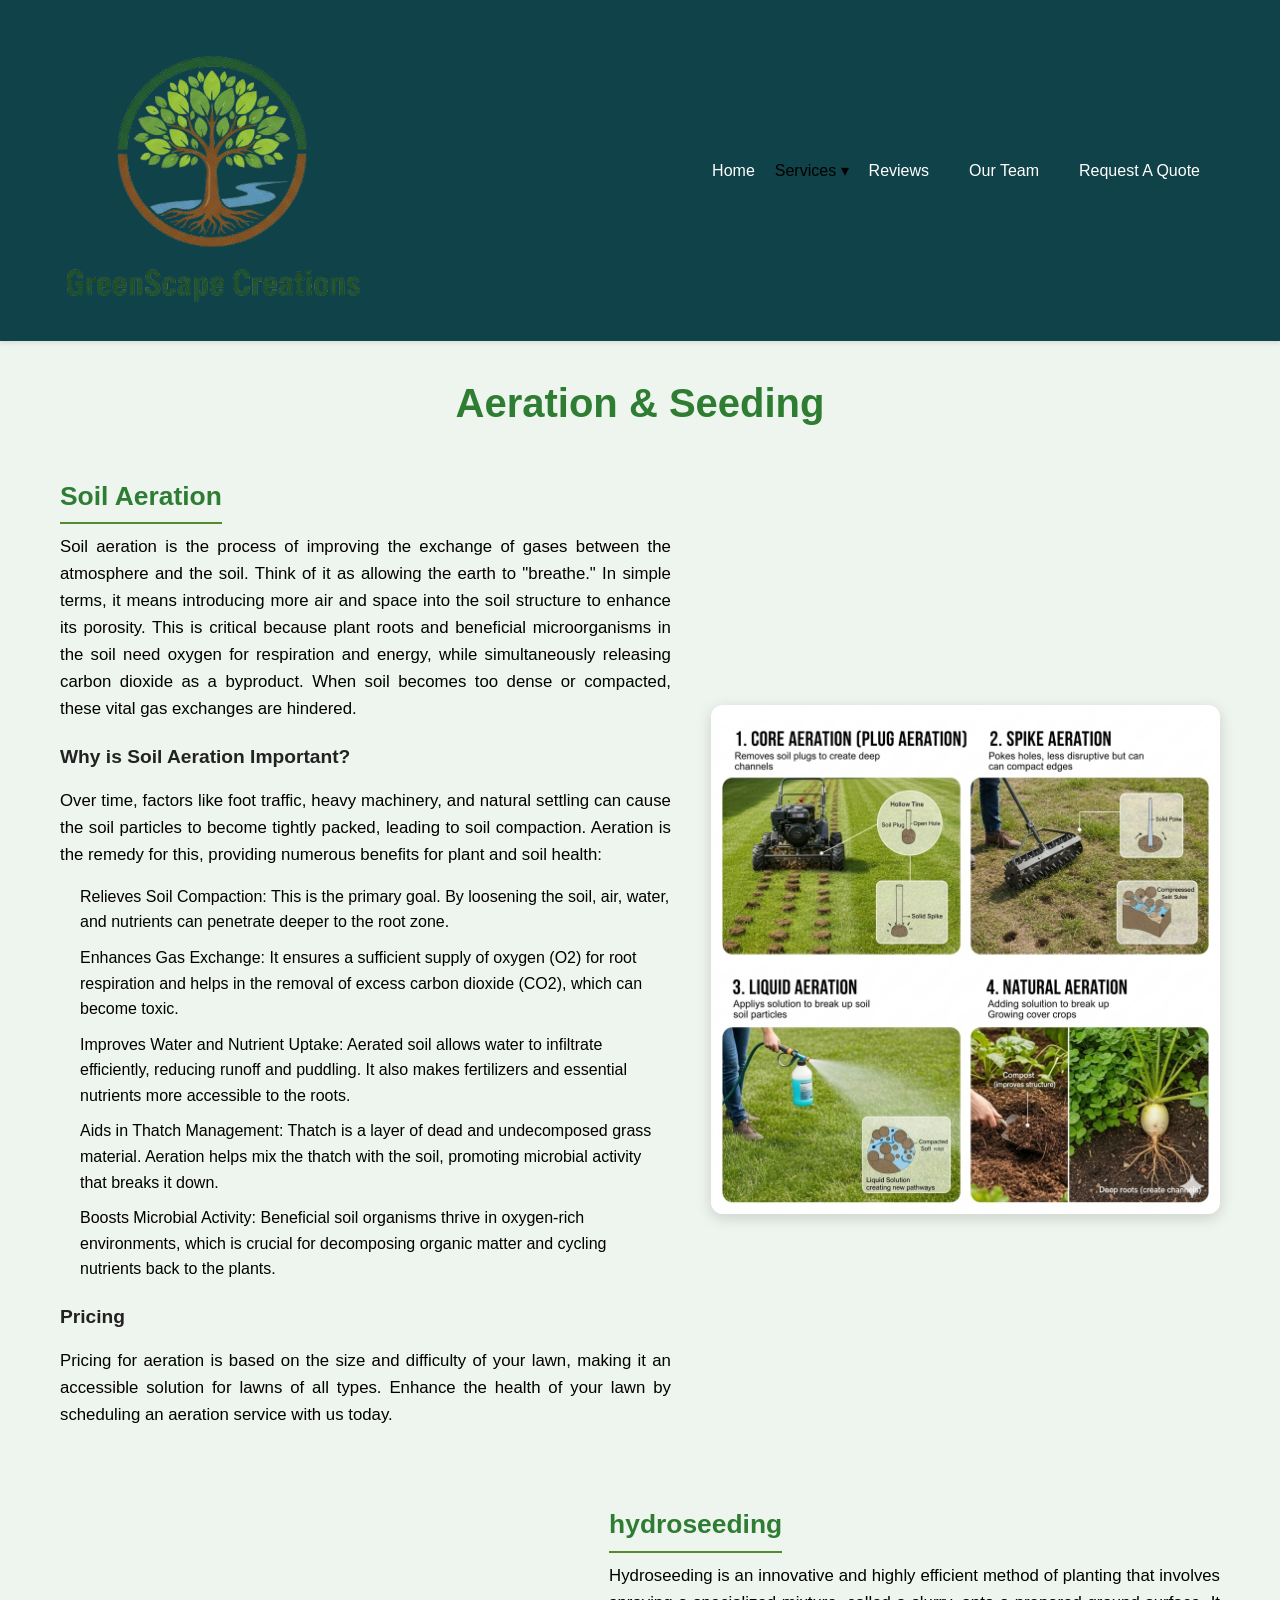
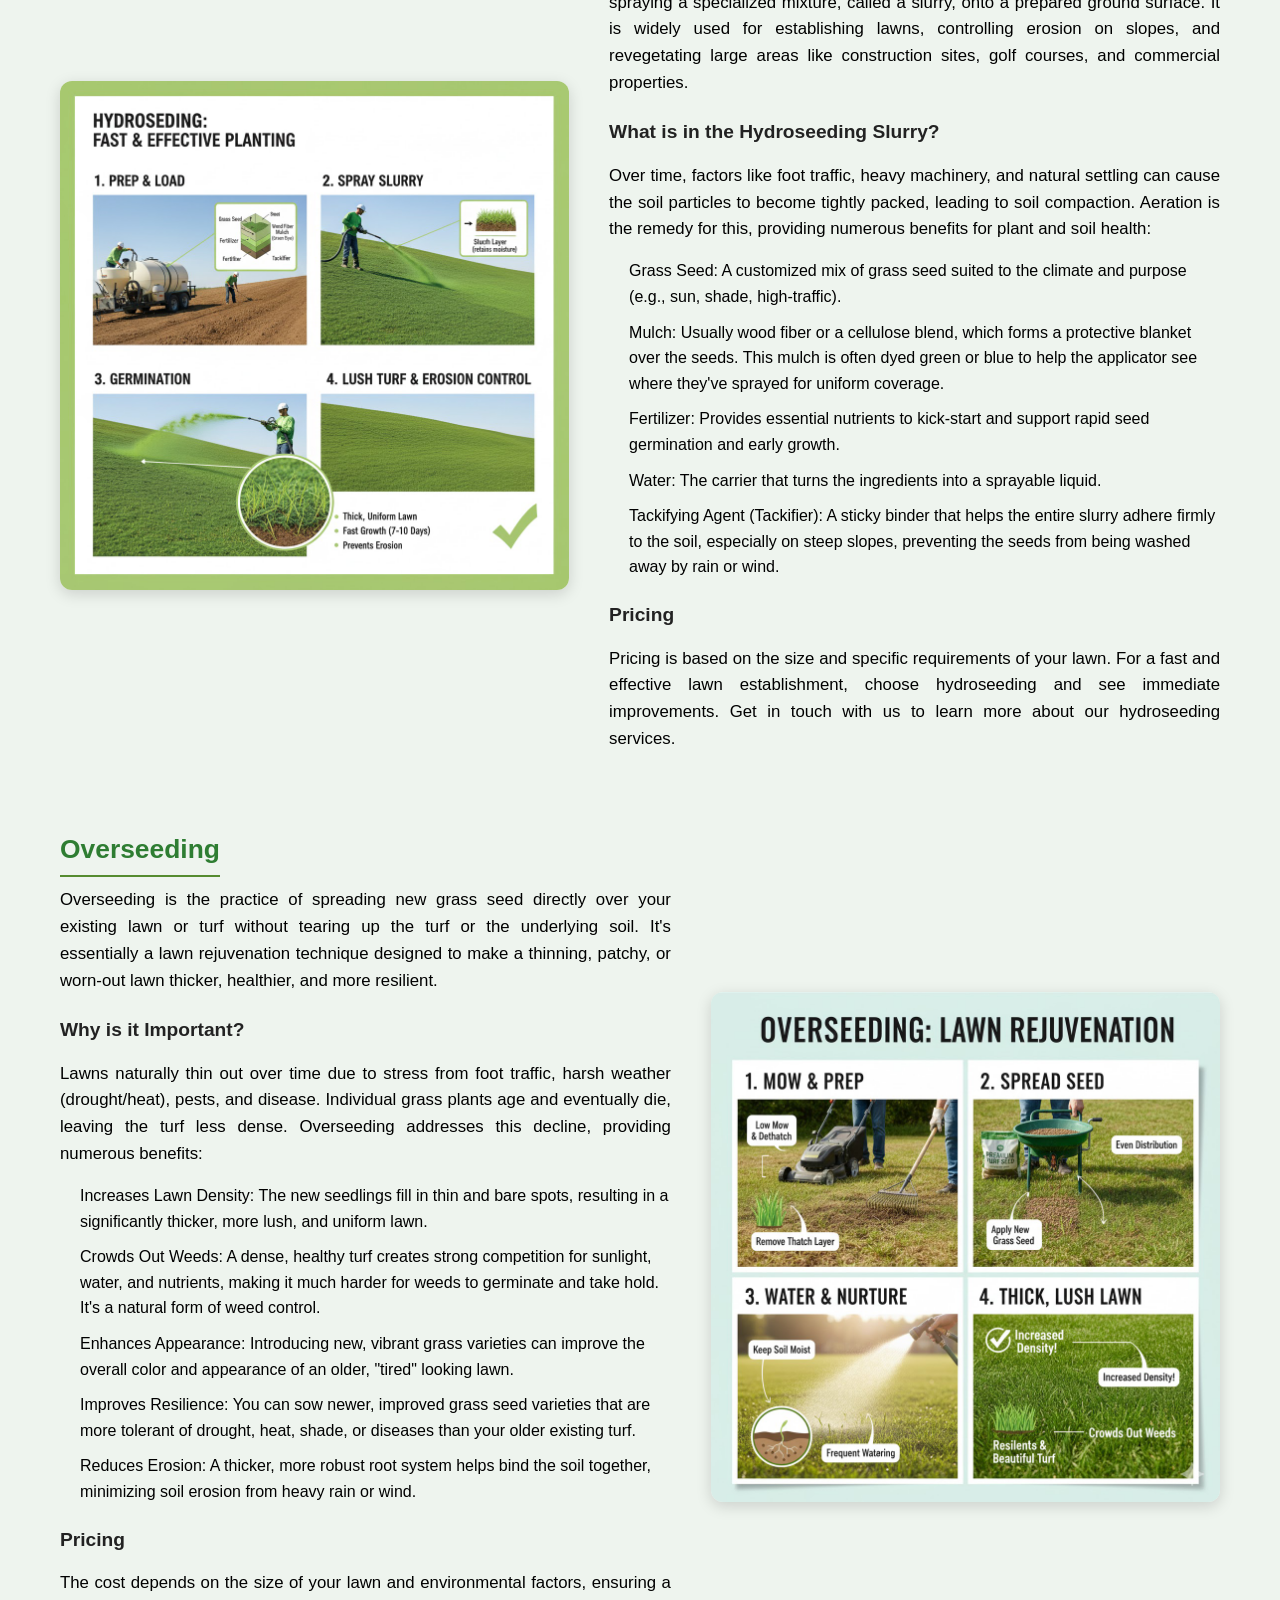
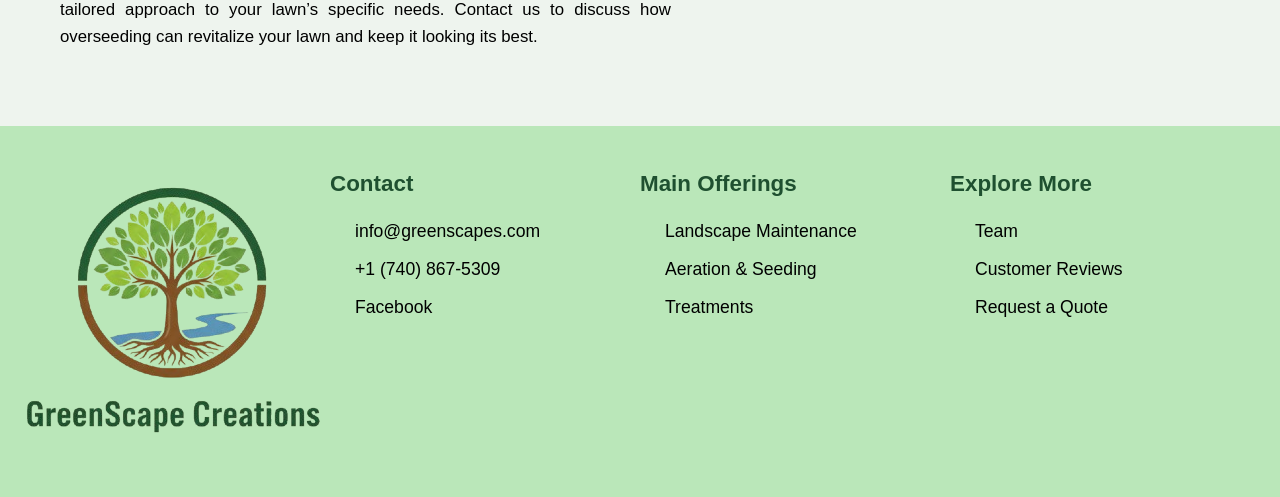
==== aeration-seeding.html @ 23f01d8f "treatments" ====
<!DOCTYPE html>
<html lang="en">
<head>
    <meta charset="UTF-8">
    <meta name="viewport" content="width=device-width, initial-scale=1.0">
    <title>Document</title>
    <link rel="stylesheet" href="css/menu.css">
    <link rel="stylesheet" href="css/style_tsn.css">
    <link rel="stylesheet" href="css/footer.css">
    <link rel="stylesheet" href="css/aeration-seeding.css">
   
    
</head>
<body>
     <header class="navbar-container">
        <nav class="navbar">
            <div class="navbar-brand">
                <a href="index4.html"><img id="logo1" src="img/team4-green2.png"></a>
                </div>
 
                <input type="checkbox" id="menu-toggle">
                <label class="hamburger" for="menu-toggle">
                    <span class="bar"></span>
                    <span class="bar"></span>
                    <span class="bar"></span>
                </label>
                <ul class="nav-links">
                <li><a href="index4.html">Home</a></li>
                <li class="dropdown" id="javascript-dropdown">
                    <label class="dropdown">Services ▾</label>
                    <ul class="submenu">
                        <li><a href="aeration-seeding.html">Aeration & Seeding</a></li>
                        <li><a href="landscape_maintenance.html">Landscape Maintenance</a></li>
                        <li><a href="treatments.html">treatments</a></li>
                    </ul>
                </li>
               
                <li><a href="review.html">Reviews</a></li>
                <li><a href="team.html">Our Team</a></li>
 
                <li class="dropdown" id="javascript-dropdown">
                    <a href="">Request A Quote </a>
                 
                </li>
            </div>
        </nav>
    </header>
     <h1 class="section-header">Aeration & Seeding</h1>
     <div class="flex-container">
       <div class="flex-item">
         <p class="area-header" id="aeration"> Soil Aeration</p>
         <p class="content-text">
            Soil aeration is the process of improving the exchange of gases between the atmosphere and the soil.
            Think of it as allowing the earth to "breathe." In simple terms, it means introducing more air and space into the soil structure to enhance
             its porosity. This is critical because plant roots and beneficial microorganisms in the soil need oxygen for respiration and energy, while simultaneously
              releasing carbon dioxide as a byproduct. When soil becomes too dense or compacted, these vital gas exchanges are hindered.
         </p>
         <p class="content-text">
            <strong>Why is Soil Aeration Important?</strong>
         </p>
         <p class="content-text">
            Over time, factors like foot traffic, heavy machinery, and natural settling can cause the soil
            particles to become tightly packed, leading to soil compaction. Aeration is the remedy for this, providing
             numerous benefits for plant and soil health:
         </p>
         <ul class="sa-list">
            <li>
                Relieves Soil Compaction: This is the primary goal. By loosening the soil, air, water,
                and nutrients can penetrate deeper to the root zone.
            </li>
            <li>
                Enhances Gas Exchange: It ensures a sufficient supply of oxygen (O2) for root respiration
                 and helps in the removal of excess carbon dioxide (CO2), which can become toxic.
            </li>
            <li>
               Improves Water and Nutrient Uptake: Aerated soil allows water to infiltrate efficiently, reducing
                runoff and puddling. It also makes fertilizers and essential nutrients more accessible to the roots.
            </li>
            <li>
               Aids in Thatch Management: Thatch is a layer of dead and undecomposed grass material. Aeration helps mix
                the thatch with the soil, promoting microbial activity that breaks it down.
            </li>
            <li>
                Boosts Microbial Activity: Beneficial soil organisms thrive in oxygen-rich environments, which is crucial
                for decomposing organic matter and cycling nutrients back to the plants.
            </li>
         </ul>
         <p class="content-text">
            <strong>Pricing</strong>
         </p>
         <p class="content-text">
            Pricing for aeration is based on the size and difficulty of your lawn, making it an accessible solution for lawns of all types.
             Enhance the health of your lawn by scheduling an aeration service with us today.
         </p>
       </div>
       <div class="flex-item">
        <img src="img/aeration-rounded-corners.png">
       </div>
    </div>
    <div class="flex-container">
        <div class="flex-item">
            <p class="area-header" id="hydroseeding"> hydroseeding</p>
          <p class="content-text">
             Hydroseeding is an innovative and highly efficient method of planting that involves spraying
             a specialized mixture, called a slurry, onto a prepared ground surface. It is widely used for establishing
             lawns, controlling erosion on slopes, and revegetating large areas like construction sites, golf courses, and commercial properties.
          </p>
          <p class="content-text">
            <strong>What is in the Hydroseeding Slurry?</strong>
          </p>
          <p class="content-text">
            Over time, factors like foot traffic, heavy machinery, and natural settling can cause the soil particles to become tightly packed, leading to soil
            compaction. Aeration is the remedy for this, providing numerous benefits for plant and soil health:
          </p>
          <ul class="sa-list">
             <li>
                Grass Seed: A customized mix of grass seed suited to the climate and purpose (e.g., sun, shade, high-traffic).
             </li>
             <li>
                Mulch: Usually wood fiber or a cellulose blend, which forms a protective blanket over the seeds. This mulch is often dyed
                 green or blue to help the applicator see where they've sprayed for uniform coverage.
             </li>
             <li>
                Fertilizer: Provides essential nutrients to kick-start and support rapid seed germination and early growth.
             </li>
             <li>
                Water: The carrier that turns the ingredients into a sprayable liquid.
             </li>
             <li>
                Tackifying Agent (Tackifier): A sticky binder that helps the entire slurry adhere firmly to the soil,
                especially on steep slopes, preventing the seeds from being washed away by rain or wind.
             </li>
          </ul>
          <p class="content-text">
            <strong>Pricing</strong>
          </p>
           <p class="content-text">
            Pricing is based on the size and specific requirements of your lawn. For a fast and effective lawn establishment,
            choose hydroseeding and see immediate improvements. Get in touch with us to learn more about our hydroseeding services.
           </p>
        </div>
        <div class="flex-item">
            <img src="img/hydroseeding.jpg">
        </div>
    </div>
    <div class="flex-container">
        <div class="flex-item">
            <p class="area-header" id="overseeding"> Overseeding</p>
            <p class="content-text">
                Overseeding is the practice of spreading new grass seed directly over your
                existing lawn or turf without tearing up the turf or the underlying soil. It's essentially
                a lawn rejuvenation technique designed to make a thinning, patchy, or worn-out lawn thicker, healthier, and more resilient.
            </p>
            <p class="content-text">
                <strong>Why is it Important?</strong>
            </p>
            <p class="content-text">
                Lawns naturally thin out over time due to stress from foot traffic, harsh weather (drought/heat), pests, and disease. Individual
                grass plants age and eventually die, leaving the turf less dense. Overseeding addresses this decline, providing numerous benefits:
            </p>
            <ul class="sa-list">
                <li>
                  Increases Lawn Density: The new seedlings fill in thin and bare spots, resulting in a significantly thicker, more lush, and uniform lawn.
                </li>
                <li>
                  Crowds Out Weeds: A dense, healthy turf creates strong competition for sunlight, water, and nutrients, making it much harder for
                  weeds to germinate and take hold. It's a natural form of weed control.
                </li>
                <li>
                  Enhances Appearance: Introducing new, vibrant grass varieties can improve the overall color and appearance of an older, "tired" looking lawn.
                </li>
                <li>
                  Improves Resilience: You can sow newer, improved grass seed varieties that are more tolerant of drought, heat, shade, or diseases than your older existing turf.
                </li>
                <li>
                  Reduces Erosion: A thicker, more robust root system helps bind the soil together, minimizing soil erosion from heavy rain or wind.
                </li>
            </ul>
            <p class="content-text">
                <strong>Pricing</strong>
            </p>
            <p class="content-text">
                The cost depends on the size of your lawn and environmental factors, ensuring a tailored approach to your lawn’s specific needs. Contact us
                to discuss how overseeding can revitalize your lawn and keep it looking its best.
            </p>
        </div>
        <div class="flex-item">
            <img src="img/overseeding.jpg">
        </div>
    </div>
   
    <footer class="site-footer">
       <div class="footer-container">
         <div class="footer-column logo-col">
           <a href="#home">
         <img id="logo2" src="img/team4-green2.png" alt="Company Logo">
        </a>
      </div>
 
    <div class="footer-column">
        <h4>Contact</h4>
        <ul class="footer-links">
           <li><i class="fa-solid fa-envelope"></i> <a href="mailto:info@greenscapes.com">info@greenscapes.com</a></li>
           <li><i class="fa-solid fa-phone"></i> <a href="tel:+17408675309">+1 (740) 867-5309</a></li>
           <li><i class="fa-brands fa-facebook"></i> <a href="https://www.facebook.com/people/Green-Star-LLC/100063695314890/">Facebook</a></li>
          </ul>
       </div>
 
       <div class="footer-column">
          <h4>Main Offerings</h4>
           <ul class="footer-links">
           <li><i class="fa-solid fa-chevron-right"></i><a href="landscape_maintenance.html">Landscape Maintenance</a></li>
           <li><i class="fa-solid fa-chevron-right"></i><a href="aeration-seeding.html">Aeration & Seeding</a></li>
           <li><i class="fa-solid fa-chevron-right"></i><a href="treatments.html">Treatments</a></li>
      </ul>
         </div>
 
        <div class="footer-column">
            <h4>Explore More</h4>
            <ul class="footer-links">
               <li><i class="fa-solid fa-circle-info"></i><a href="team.html"> Team</a></li>
               <li><i class="fa-solid fa-lightbulb"></i><a href="">Customer Reviews</a></li>
                <li><i class="fa-solid fa-comment"></i> <a href="">Request a Quote</a></li>
            </ul>
          </div>
        </div>
    </footer>
    <script src="scripts/script.js"></script>
</body>
</html>
---- css/menu.css ----
/* Base Reset and Styling */
* {
    margin: 0;
    padding: 0;
    box-sizing: border-box;
    list-style: none;
    text-decoration: none;
}


/* --- Navigation Container --- */
.navbar-container {
    background-color: #104249;
    box-shadow: 0 2px 5px rgba(0, 0, 0, 0.1);
}

.navbar {
    display: flex;
    /* Main Flexbox setting: Icon (left) and Links (right) */
    justify-content: space-between; 
    align-items: center;
    padding: 0 20px;
    max-width: 1200px;
    margin: 0 auto; /* Center the navbar content */
}

/* --- Left Side: Brand/Icon --- */
.navbar-brand a {
    color: #4aff89; /* Gold color for the brand name */
    font-size: 1.5em;
    font-weight: bold;
    padding: 15px 0;
    display: block;
}

/* --- Right Side: Navigation Links (Desktop) --- */
.nav-links {
    display: flex;
    justify-content: flex-end; /* Align links to the right */
    align-items: center;
    border-radius: 15px;
}

.nav-links > li {
    position: relative;
}

.nav-links a {
    display: block;
    padding: 15px 20px;
    color: white;
    transition: background-color 0.3s;
}

.nav-links a:hover {
    background-color: #b5d8cf;
    border-radius: 15px;
    color: #1f5030;
}

/* --- Dropdown Styling (Desktop) --- */
.submenu {
    display: none;
    position: absolute;
    top: 100%;
    left: 0;
    background-color: #b5d8cf;
    min-width: 180px;
    z-index: 10;
    box-shadow: 0 5px 10px rgba(0, 0, 0, 0.2);
}

.dropdown:hover .submenu {
    display: block; 
}

.submenu a {
    padding: 10px 20px;
}

.submenu li:hover a {
    background-color: #76c4e2;
}

/* --- Hamburger Icon (Hidden on Desktop) --- */
#menu-toggle {
    display: none;
}

.hamburger {
    display: none; 
    cursor: pointer;
}

.bar {
    display: block;
    width: 25px;
    height: 3px;
    margin: 5px 0;
    background-color: white;
    transition: all 0.3s ease-in-out;
}


/* ==================================== */
/* --- Mobile/Tablet Responsiveness --- */
/* ==================================== */
@media (max-width: 768px) {
    
    .navbar {
        flex-wrap: wrap; /* Allow the nav-links to drop below the brand/hamburger */
        padding: 0 20px;
    }

    /* Show the hamburger icon */
    .hamburger {
        display: block; 
        padding: 15px 0;
    }

    /* Navigation Links (Mobile) */
    .nav-links {
        /* On mobile, the links take full width and stack vertically */
        flex-direction: column;
        width: 100%;
        max-height: 0; /* Initially hidden */
        overflow: hidden;
        transition: max-height 0.3s ease-out;
        background-color: #333; 
        text-align: center;
        /* Position links below the brand/hamburger by setting width to 100% */
        order: 1; /* Force nav-links to the second row in the flex container */
    }

    .nav-links > li {
        width: 100%;
        border-top: 1px solid #555;
    }
    
    /* Toggle menu open: Checkbox state controls visibility */
    #menu-toggle:checked ~ .nav-links {
        max-height: 500px; /* Must be larger than total link height */
    }

    /* Mobile Dropdowns */
    .submenu {
        position: static; /* Stack naturally below parent */
        width: 100%;
        display: none; /* Hide by default, show with JS 'active' class */
        background-color: #555;
    }

    /* JavaScript 'active' class for mobile submenu toggle */
    .dropdown.active .submenu {
        display: block;
    }
}
---- css/style_tsn.css ----
:root {
    --background: #eef4ee;
    --surface: #ffffff;
    --surface-strong: #f0f7f2;
    --brand: #1a4d2e;
    --brand-soft: #74c69d;
    --text: #1f3d2d;
    --text-muted: #4f6e58;
    --border: rgba(36, 95, 64, 0.16);
}

* {
    box-sizing: border-box;
}

body {
    margin: 0;
    font-family: 'Inter', system-ui, sans-serif;
    line-height: 1.7;
    color: var(--text);
    background-color: var(--background);
}

img {
    display: block;
    max-width: 100%;
    height: auto;
}

a {
    color: inherit;
    text-decoration: none;
}

p {
    margin: 0 0 1rem;
}

.title1 {
    font-size: clamp(2.2rem, 3vw, 3rem);
    font-weight: 700;
    color: var(--brand);
    text-align: center;
    margin: 48px auto 24px;
    max-width: 1100px;
    padding: 0 20px;
}

.content-row {
    display: flex;
    align-items: center;
    justify-content: space-between;
    gap: 40px;
    max-width: 1200px;
    margin: 0 auto;
    padding: 40px 20px;
    overflow: hidden;
    z-index: 1;
}
.button{
    background-color: #47916d;
    border-radius: 15px;
}

#main-image {
    width: 100%;
    max-width: 620px;
    border-radius: 24px;
    box-shadow: 0 18px 45px rgba(18, 59, 32, 0.14);
}

.mainTextArea1 {
    flex: 1;
    background-color: var(--surface);
    padding: 30px;
    border-radius: 24px;
    border: 1px solid var(--border);
    color: var(--text-muted);
}

.mainTextArea1 p {
    margin-bottom: 1rem;
}

.Box1 {
    display: grid;
    grid-template-columns: repeat(3, minmax(240px, 1fr));
    gap: 24px;
    max-width: 1200px;
    margin: 0 auto 60px;
    padding: 0 20px 40px;
    position: relative;
    z-index: 2;
}

#service1,
#service2,
#service3 {
    background-color: var(--surface);
    border: 1px solid var(--border);
    border-radius: 24px;
    padding: 28px;
    box-shadow: 0 12px 24px rgba(18, 59, 32, 0.08);
    transition: transform 0.25s ease, box-shadow 0.25s ease;
}

#service1:hover,
#service2:hover,
#service3:hover {
    transform: translateY(-5px);
    box-shadow: 0 20px 35px rgba(18, 59, 32, 0.12);
}

.sectionTitle {
    font-size: 1.5rem;
    color: var(--brand);
    margin-bottom: 18px;
    font-weight: 700;
}

#service1 a,
#service2 a,
#service3 a {
    display: inline-block;
    margin-top: 0.75rem;
    font-weight: 700;
    color: var(--brand-soft);
}

#service1 p,
#service2 p,
#service3 p {
    color: var(--text-muted);
    font-size: 0.95rem;
    line-height: 1.75;
}

@keyframes textAppearNextToImage {
    0% {
        opacity: 0;
        transform: translateY(20px) scale(1.05);
    }
    100% {
        opacity: 1;
        transform: translateY(0) scale(1);
    }
}

@media (max-width: 900px) {
    .content-row {
        flex-direction: column;
        padding: 30px 20px;
    }

    #main-image {
        width: 100%;
    }

    .Box1 {
        grid-template-columns: 1fr;
    }

    .mainTextArea1 {
        padding: 24px;
    }

    .title1 {
        font-size: 2.6rem;
    }

    .sectionTitle {
        font-size: 1.35rem;
    }
}

@media (max-width: 480px) {
    .title1 {
        font-size: 2rem;
        margin-top: 32px;
    }

    .mainTextArea1 {
        padding: 18px;
        font-size: 0.98rem;
    }

    .sectionTitle {
        font-size: 1.25rem;
    }

    #service1 p,
    #service2 p,
    #service3 p {
        font-size: 0.92rem;
    }
}
---- css/footer.css ----
.site-footer {
    flex-shrink: 0;
    background-color: #bae7b9;
    padding: 40px 20px;
    font-family: sans-serif;
    margin-top: auto;
    /* margin-top: auto; is a great backup, but flex:1 on main does the heavy lifting */
}
 
.footer-container {
    max-width: 2200px;
    margin: 0 auto;
    display: flex;
    justify-content: space-between;
    align-items: flex-start;
    flex-wrap: wrap;
}
 
.footer-column {
    flex: 1;
    min-width: 200px;
    margin-bottom: 20px;
}
 
.footer-links {
    list-style: none;
    padding: 0;
    margin: 0;
}
 
.footer-links li {
    margin-bottom: 10px;
    font-size: 0.9rem;
    display: flex;
    align-items: center;
    color: #000;
}
 
.footer-links i {
    margin-right: 10px;
    width: 15px;
    text-align: center;
}
 
.footer-links a {
    text-decoration: none;
    color: inherit;
}
 
.footer-links a:hover {
    text-decoration: underline;
}
 
.footer-column h4 {
    margin-bottom: 15px;
    font-size: 1.4rem;
    color: #1f5030;
}
 
.footer-column li{
    font-size :1.1rem;
}
---- css/aeration-seeding.css ----
:root {
    --primary-green: #558b2f;
    --bg-olive: #b8af32;
    --text-dark: #333;
}

body {
    font-family: Arial, sans-serif;
    margin: 0;
    color: var(--text-dark);
    line-height: 1.6;
}

.container {
    max-width: 1000px;
    margin: 0 auto;
    padding: 20px;
}

/* Navbar */
.navbar {
    text-align: center;
    padding: 20px;
}
.navbar nav a {
    margin: 0 15px;
    text-decoration: none;
    color: #000;
    font-weight: bold;
}

/* Hero Section (Side-by-side) */
.hero-section {
    display: flex;
    gap: 40px;
    align-items: flex-start;
    margin-bottom: 60px;
}

.hero-content { flex: 1; }
.hero-image { flex: 1; }
.hero-image img { width: 100%; border-radius: 4px; }

.book-box {
    border: 1px solid #ccc;
    padding: 15px;
    margin: 20px 0;
}

.btn-primary {
    background: var(--primary-green);
    color: white;
    border: none;
    padding: 8px 25px;
    cursor: pointer;
    border-radius: 3px;
}

/* Related Services Cards */
.related-services { text-align: center; }
.card-grid {
    display: flex;
    gap: 20px;
    justify-content: center;
    margin-top: 30px;
}

.card {
    width: 300px;
    height: 400px;
    background-size: cover;
    background-position: center;
    position: relative;
    border-radius: 5px;
    overflow: hidden;
}

.card-overlay {
    position: absolute;
    bottom: 0; width: 100%;
    padding: 20px;
    background: linear-gradient(transparent, rgba(0,0,0,0.7));
    color: white;
    text-align: left;
}

/* Contact Form Section */
.contact-footer {
    background-color: var(--bg-olive);
    padding: 60px 20px;
    display: flex;
    justify-content: center;
}

.contact-card {
    background: white;
    padding: 40px;
    width: 100%;
    max-width: 800px;
    box-shadow: 0 4px 15px rgba(0,0,0,0.1);
}

.form-main {
    display: flex;
    gap: 20px;
    margin-top: 20px;
}

.form-group, .form-inputs { flex: 1; display: flex; flex-direction: column; gap: 10px; }
textarea { height: 150px; background: #eee; border: none; }
input { padding: 12px; background: #eee; border: none; }

.btn-submit {
    background: var(--primary-green);
    color: white;
    padding: 10px 30px;
    border: none;
    display: block;
    margin: 20px auto 0;
    cursor: pointer;
}



/* General Layout */
body {
    font-family: 'Segoe UI', Tahoma, Geneva, Verdana, sans-serif;
    line-height: 1.6;
    color: #000;
    margin: 0;
    padding: 0;
}

/* Header Styling */
.section-header {
    text-align: center;
    color: #2e7d32; /* Forest Green */
    font-size: 2.5rem;
    margin-top: 30px;
    margin-bottom: 40px;
}

/* Flex Container Setup */
.flex-container {
    display: flex;
    max-width: 1200px;
    margin: 0 auto 60px auto;
    padding: 0 20px;
    gap: 40px;
    align-items: flex-start;
}

/* Left Column (Text) */
.flex-item:first-child {
    flex: 1.2; /* Gives slightly more room to text */
}

/* Right Column (Images) */
.flex-item:last-child {
    flex: 1;
}

.flex-item img {
    width: 100%;
    height: auto;
    border-radius: 12px;
    display: block;
}

/* Typography Styling */
.area-header {
    font-size: 1.65rem;
    font-weight: bold;
    color: #333;
    margin-bottom: 15px;
    border-bottom: 2px;
    padding-bottom: 5px;
}

.content-text {
    margin-bottom: 15px;
    font-size: 1.05rem;
    text-align: justify;
}

.content-text strong {
    display: block;
    font-size: 1.2rem;
    margin-top: 20px;
    color: #222;
}

/* List Styling */
.sa-list {
    list-style-type: disc;
    padding-left: 20px;
    margin-bottom: 20px;
}

.sa-list li {
    margin-bottom: 10px;
}

/* Alternate Rows (Optional) 
   If you want the image on the left for the second section like a professional brochure: */
.flex-container:nth-of-type(even) {
    flex-direction: row-reverse;
}

/* Responsive Design */
@media (max-width: 900px) {
    .flex-container {
        flex-direction: column;
    }
    
    .flex-item {
        width: 100%;
    }

    .flex-container:nth-of-type(even) {
        flex-direction: column;
    }
}


/* Animation Keyframes */
@keyframes fadeInUp {
    from {
        opacity: 0;
        transform: translateY(20px);
    }
    to {
        opacity: 1;
        transform: translateY(0);
    }
}

/* Apply the animation to the main content containers */
.flex-container, .section-header {
    opacity: 0; /* Starts invisible */
    animation: fadeInUp 0.8s ease-out forwards;
}

/* Stagger the timing so the header appears first, then the rows */
.section-header {
    animation-delay: 0.1s;
}

.flex-container:nth-of-type(1) {
    animation-delay: 0.3s;
}

.flex-container:nth-of-type(2) {
    animation-delay: 0.5s;
}

.flex-container:nth-of-type(3) {
    animation-delay: 0.7s;
}



.flex-container {
    align-items: center; /* Centers text vertically against the profile images */
}

.area-header {
    color: #2e7d32;
    border-bottom: 2px solid #558b2f;
    display: inline-block;
    margin-bottom: 10px;
}

/* Ensure the images have a consistent look */
.flex-item img {
    box-shadow: 0 4px 15px rgba(0,0,0,0.15);
    transition: transform 0.3s ease;
}

.flex-item img:hover {
    transform: scale(1.02);
}

/* Specific delay for the 4th team member if you keep the animation */
.flex-container:nth-of-type(4) {
    animation-delay: 0.9s;
}

/* Mobile adjustments */
@media (max-width: 900px) {
    .flex-item:first-child {
        order: 2; /* Puts text below image on mobile */
    }
    .flex-item:last-child {
        order: 1; /* Puts image on top on mobile */
        margin-bottom: 20px;
    }
}
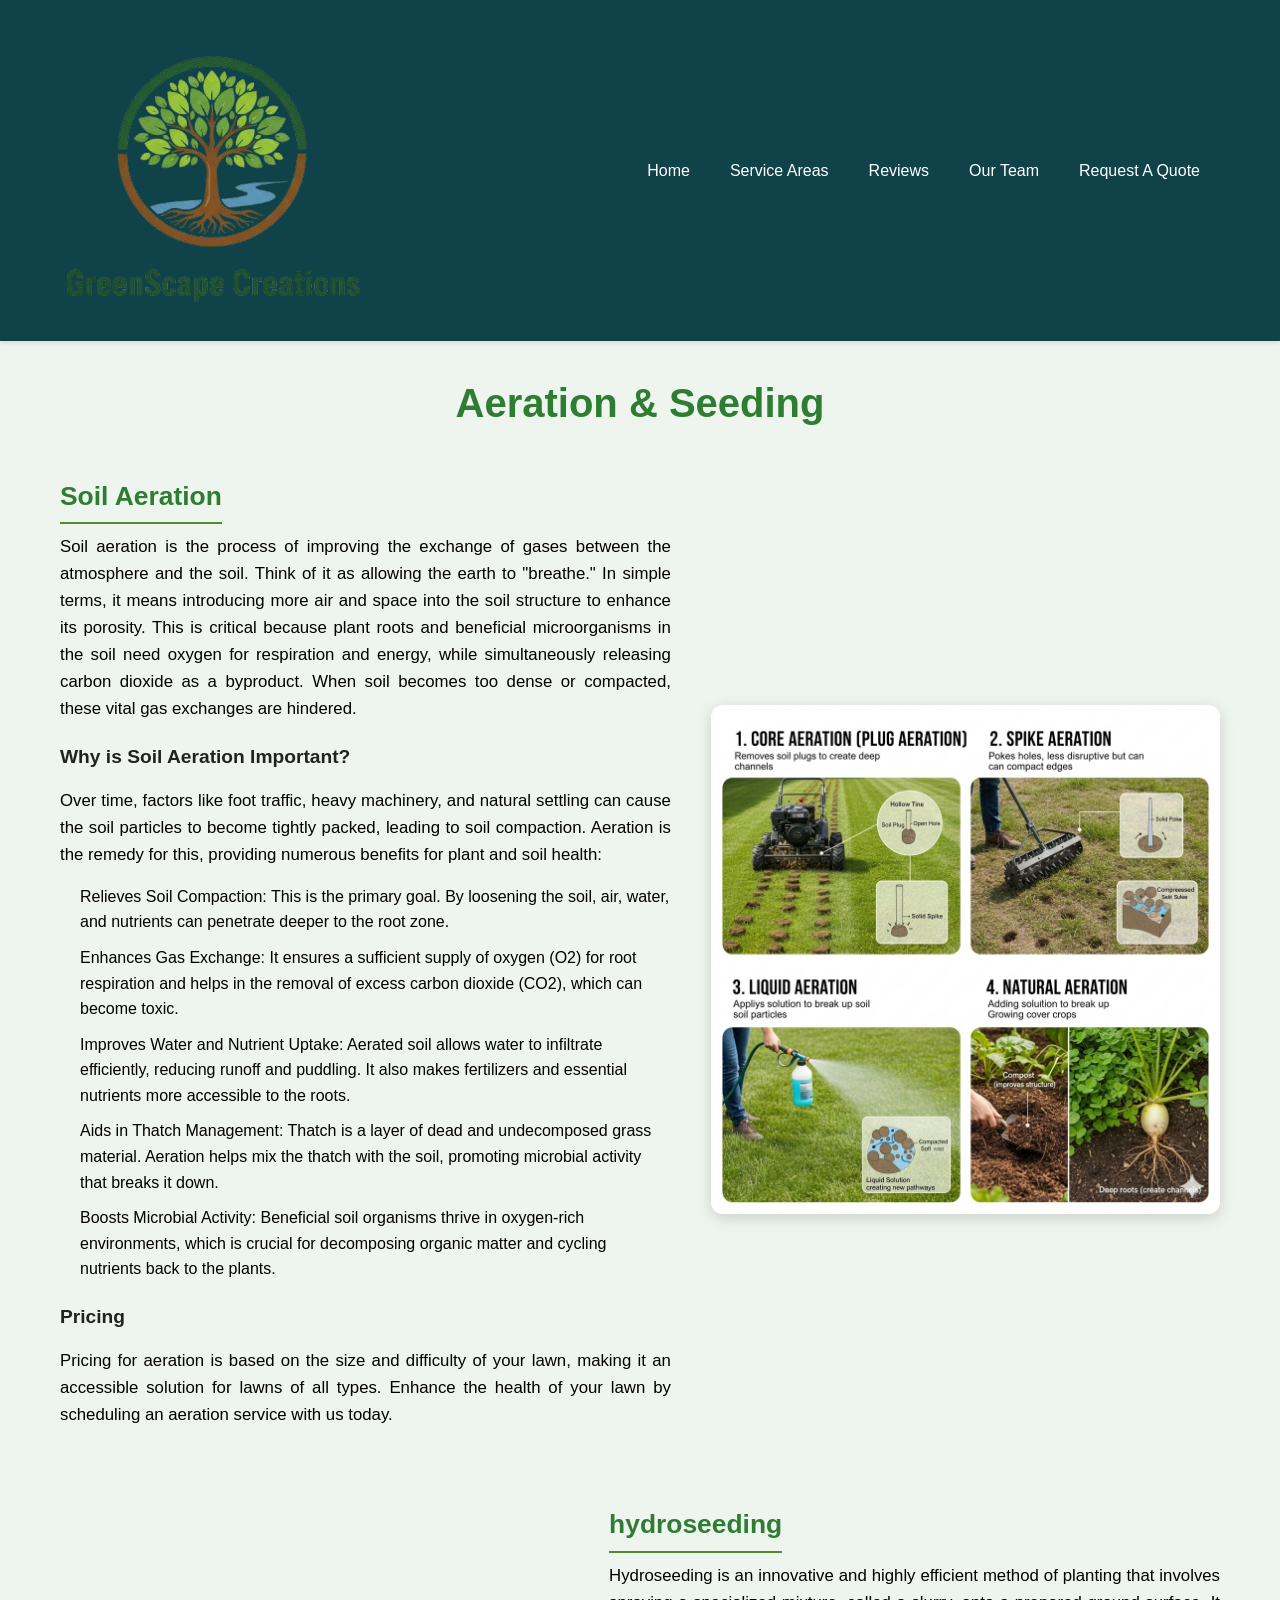
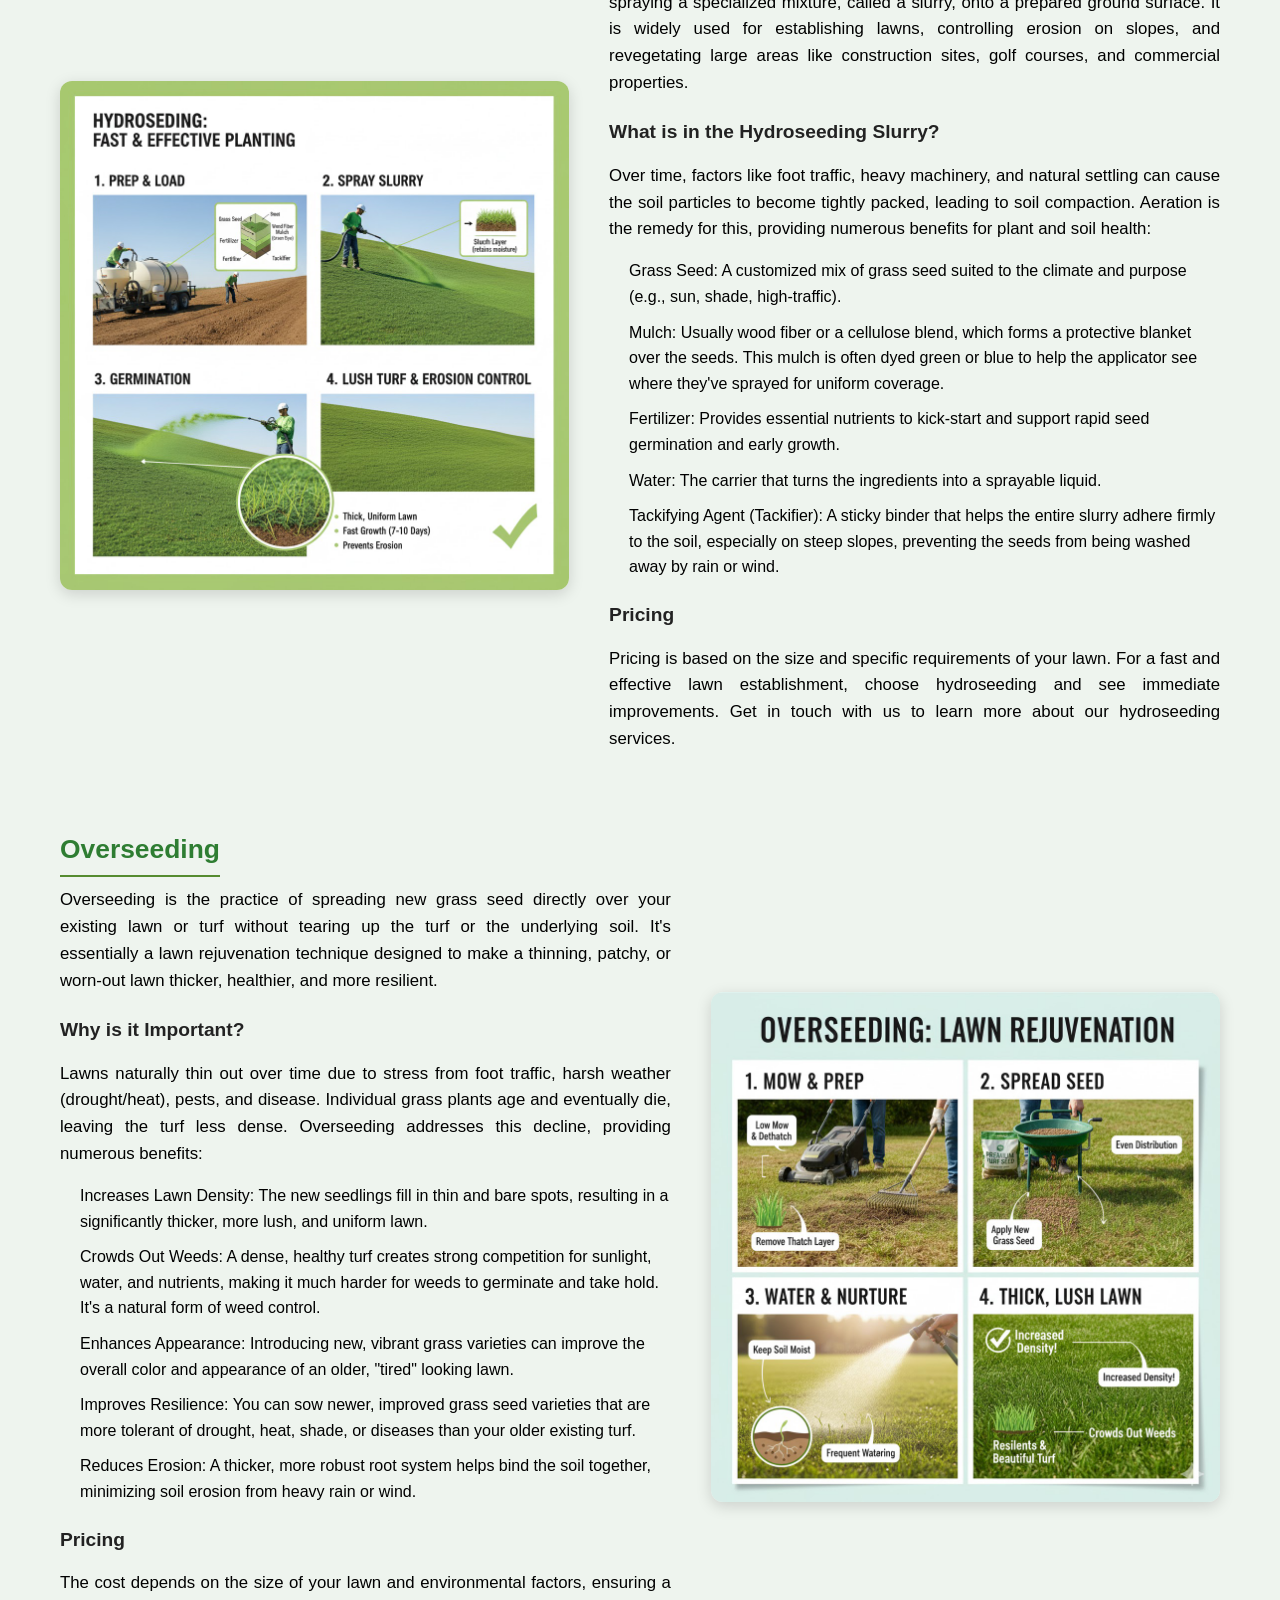
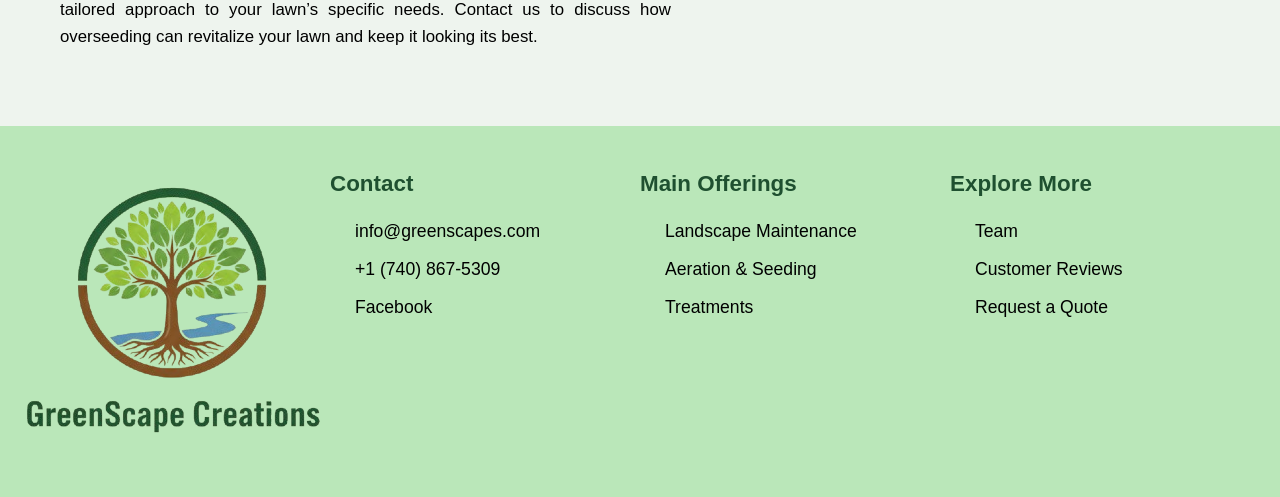
==== commit 660c1c95: "treatments" ====
--- a/aeration-seeding.html
+++ b/aeration-seeding.html
@@ -27,7 +27,8 @@
                 <ul class="nav-links">
                 <li><a href="index4.html">Home</a></li>
                 <li class="dropdown" id="javascript-dropdown">
-                    <label class="dropdown">Services ▾</label>
+                     <li class="dropdown" id="csharp-dropdown">
+                    <a href="#csharp">Service Areas</a>
                     <ul class="submenu">
                         <li><a href="aeration-seeding.html">Aeration & Seeding</a></li>
                         <li><a href="landscape_maintenance.html">Landscape Maintenance</a></li>
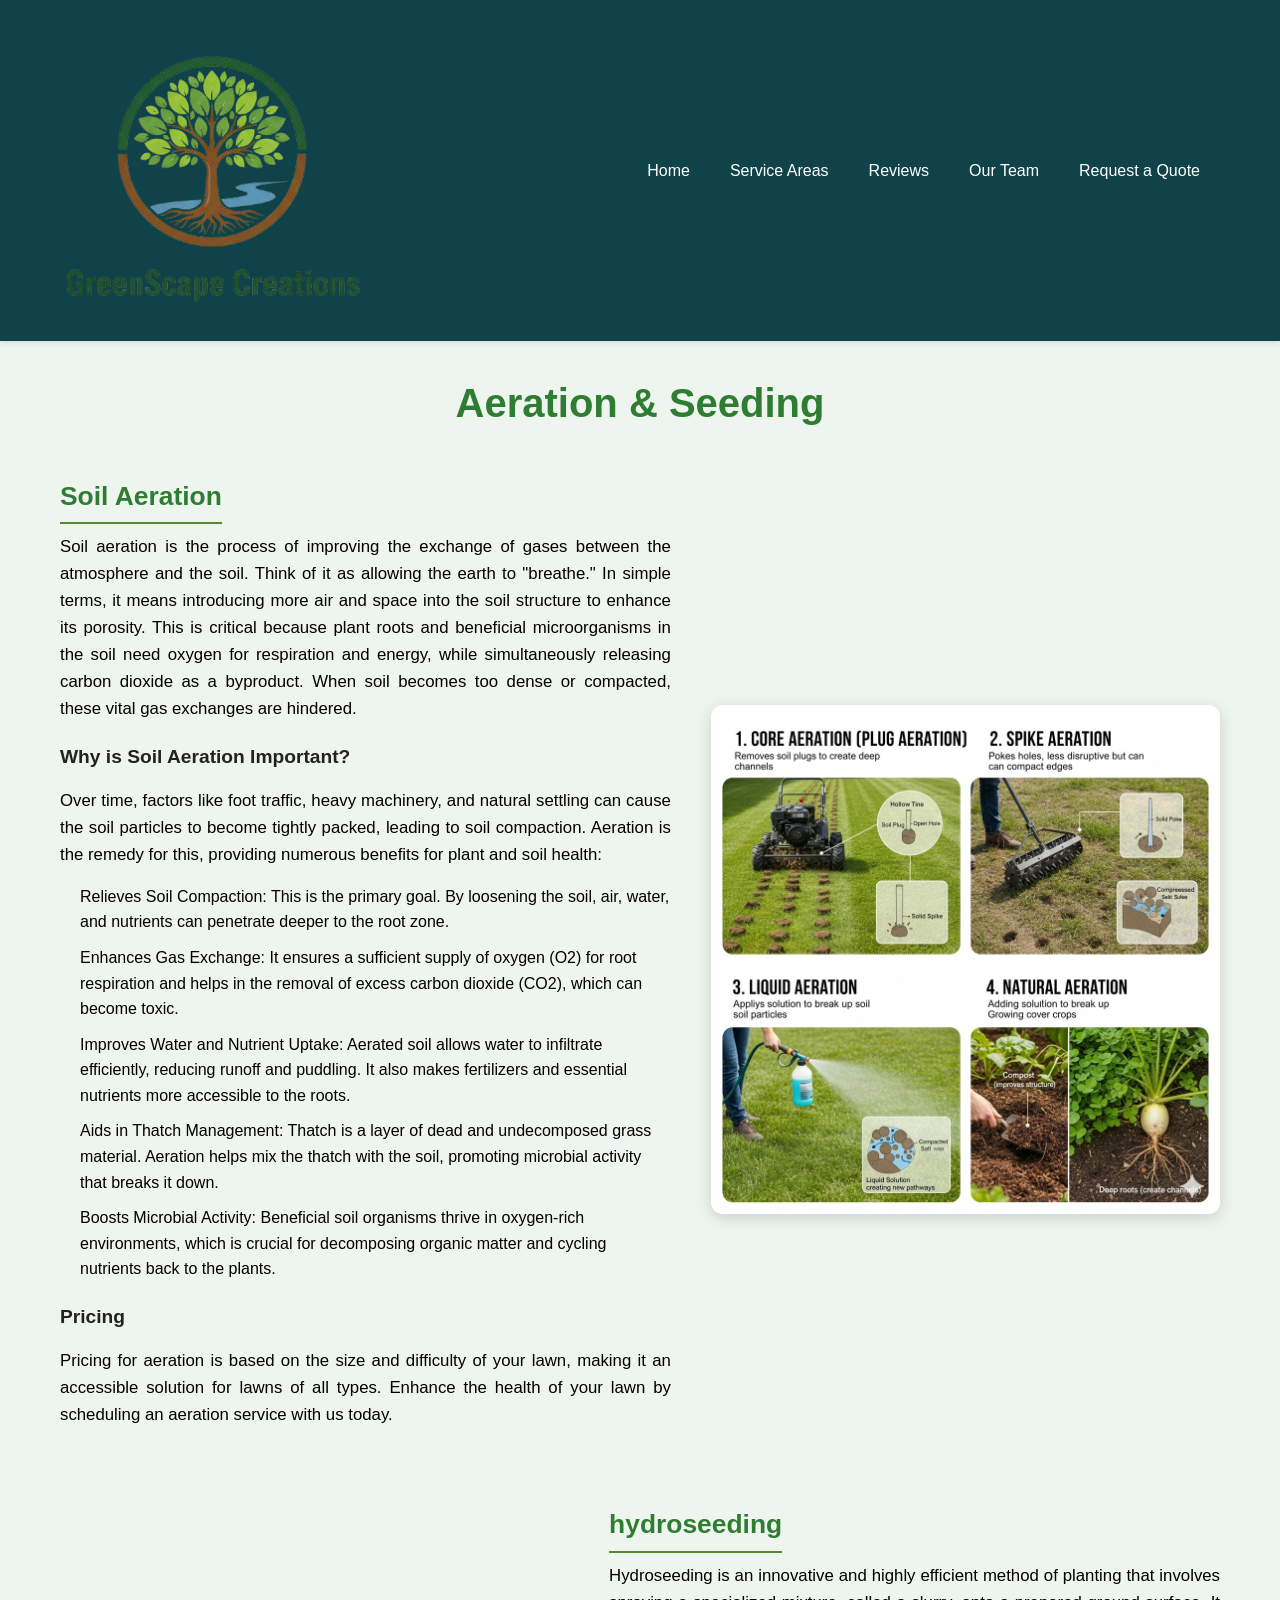
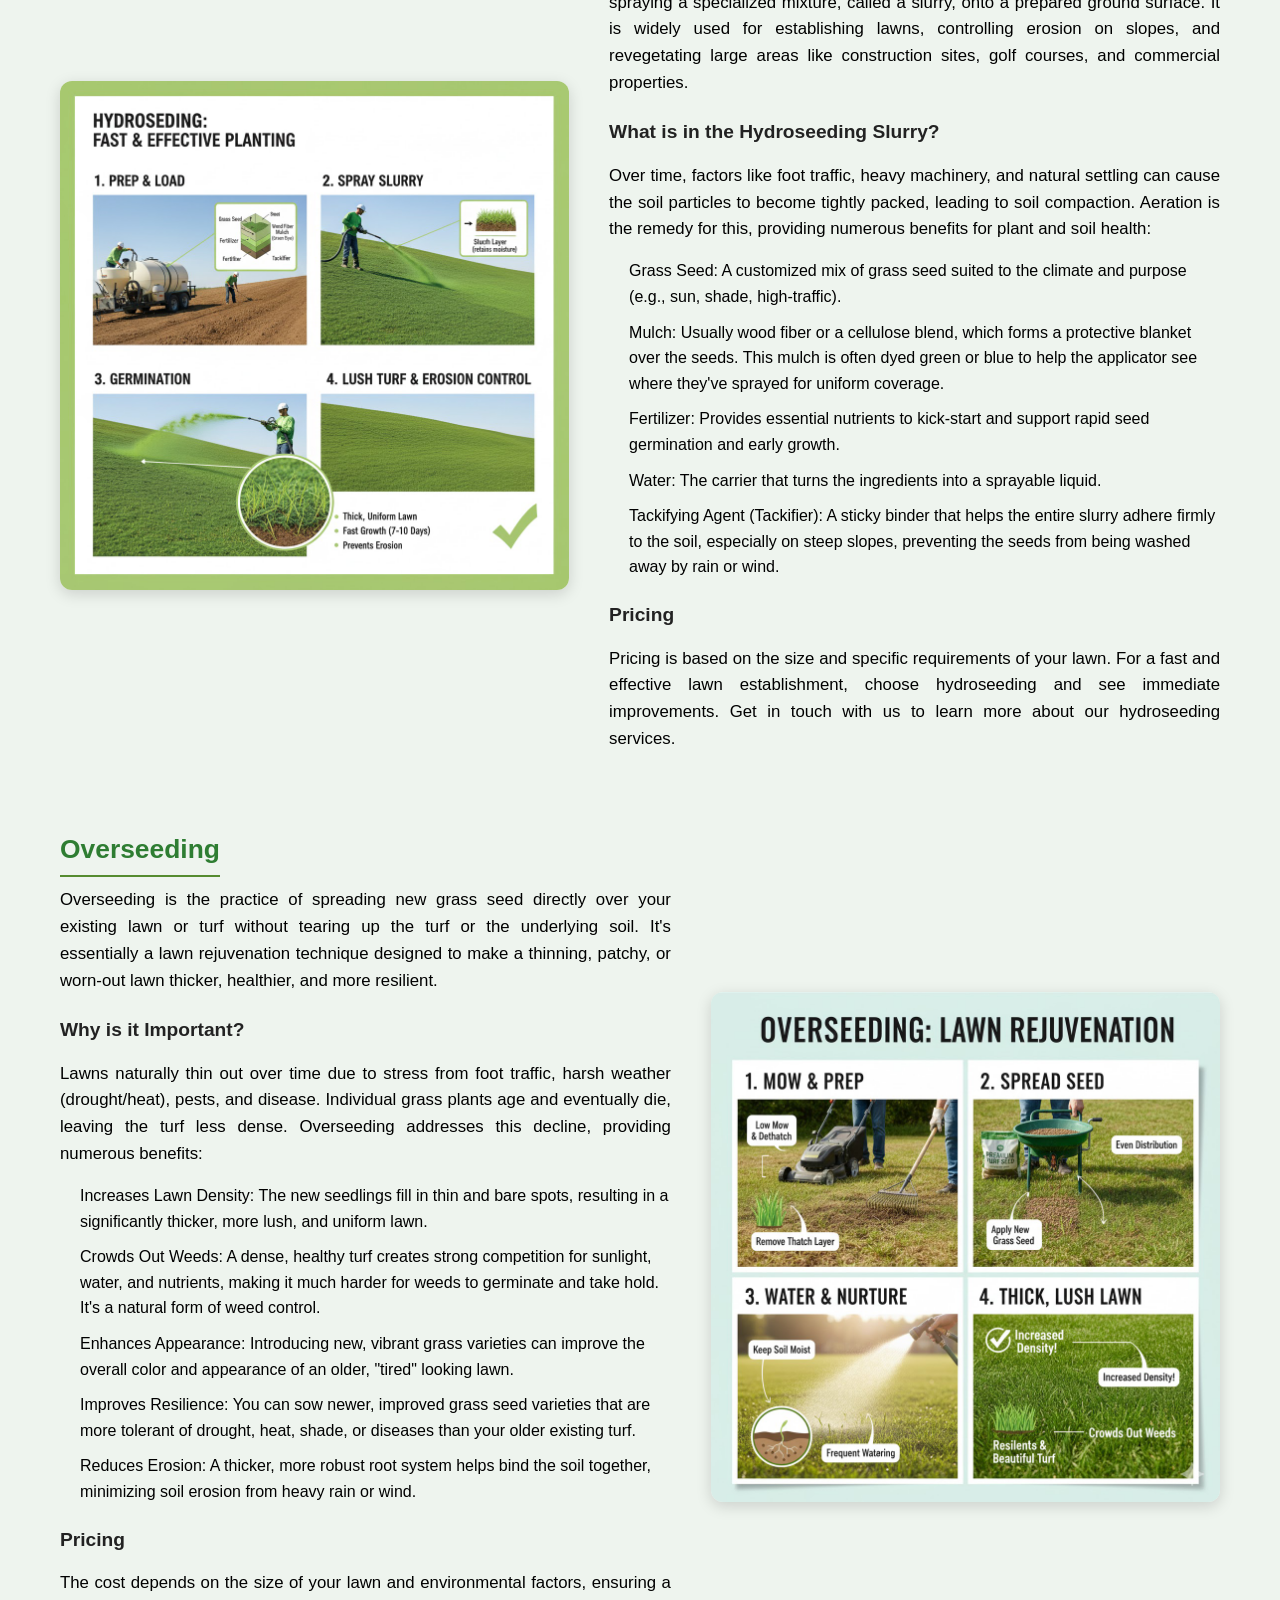
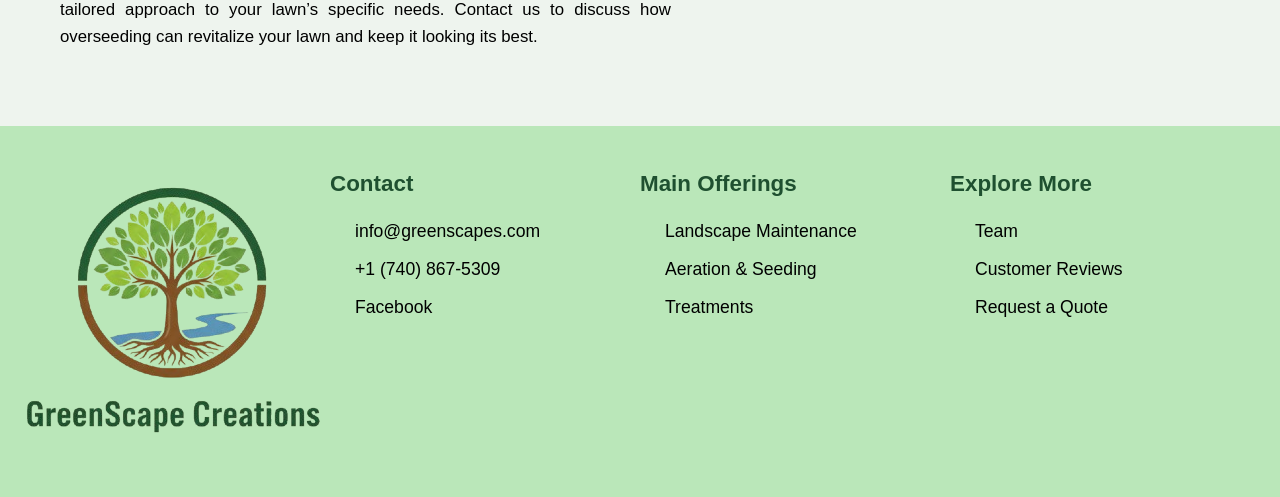
==== commit 2c578f75: "treatments" ====
--- a/aeration-seeding.html
+++ b/aeration-seeding.html
@@ -28,7 +28,7 @@
                 <li><a href="index4.html">Home</a></li>
                 <li class="dropdown" id="javascript-dropdown">
                      <li class="dropdown" id="csharp-dropdown">
-                    <a href="#csharp">Service Areas</a>
+                      <a href="#csharp">Service Areas</a>
                     <ul class="submenu">
                         <li><a href="aeration-seeding.html">Aeration & Seeding</a></li>
                         <li><a href="landscape_maintenance.html">Landscape Maintenance</a></li>
@@ -40,7 +40,7 @@
                 <li><a href="team.html">Our Team</a></li>
  
                 <li class="dropdown" id="javascript-dropdown">
-                    <a href="">Request A Quote </a>
+                    <a href="">Request a Quote </a>
                  
                 </li>
             </div>
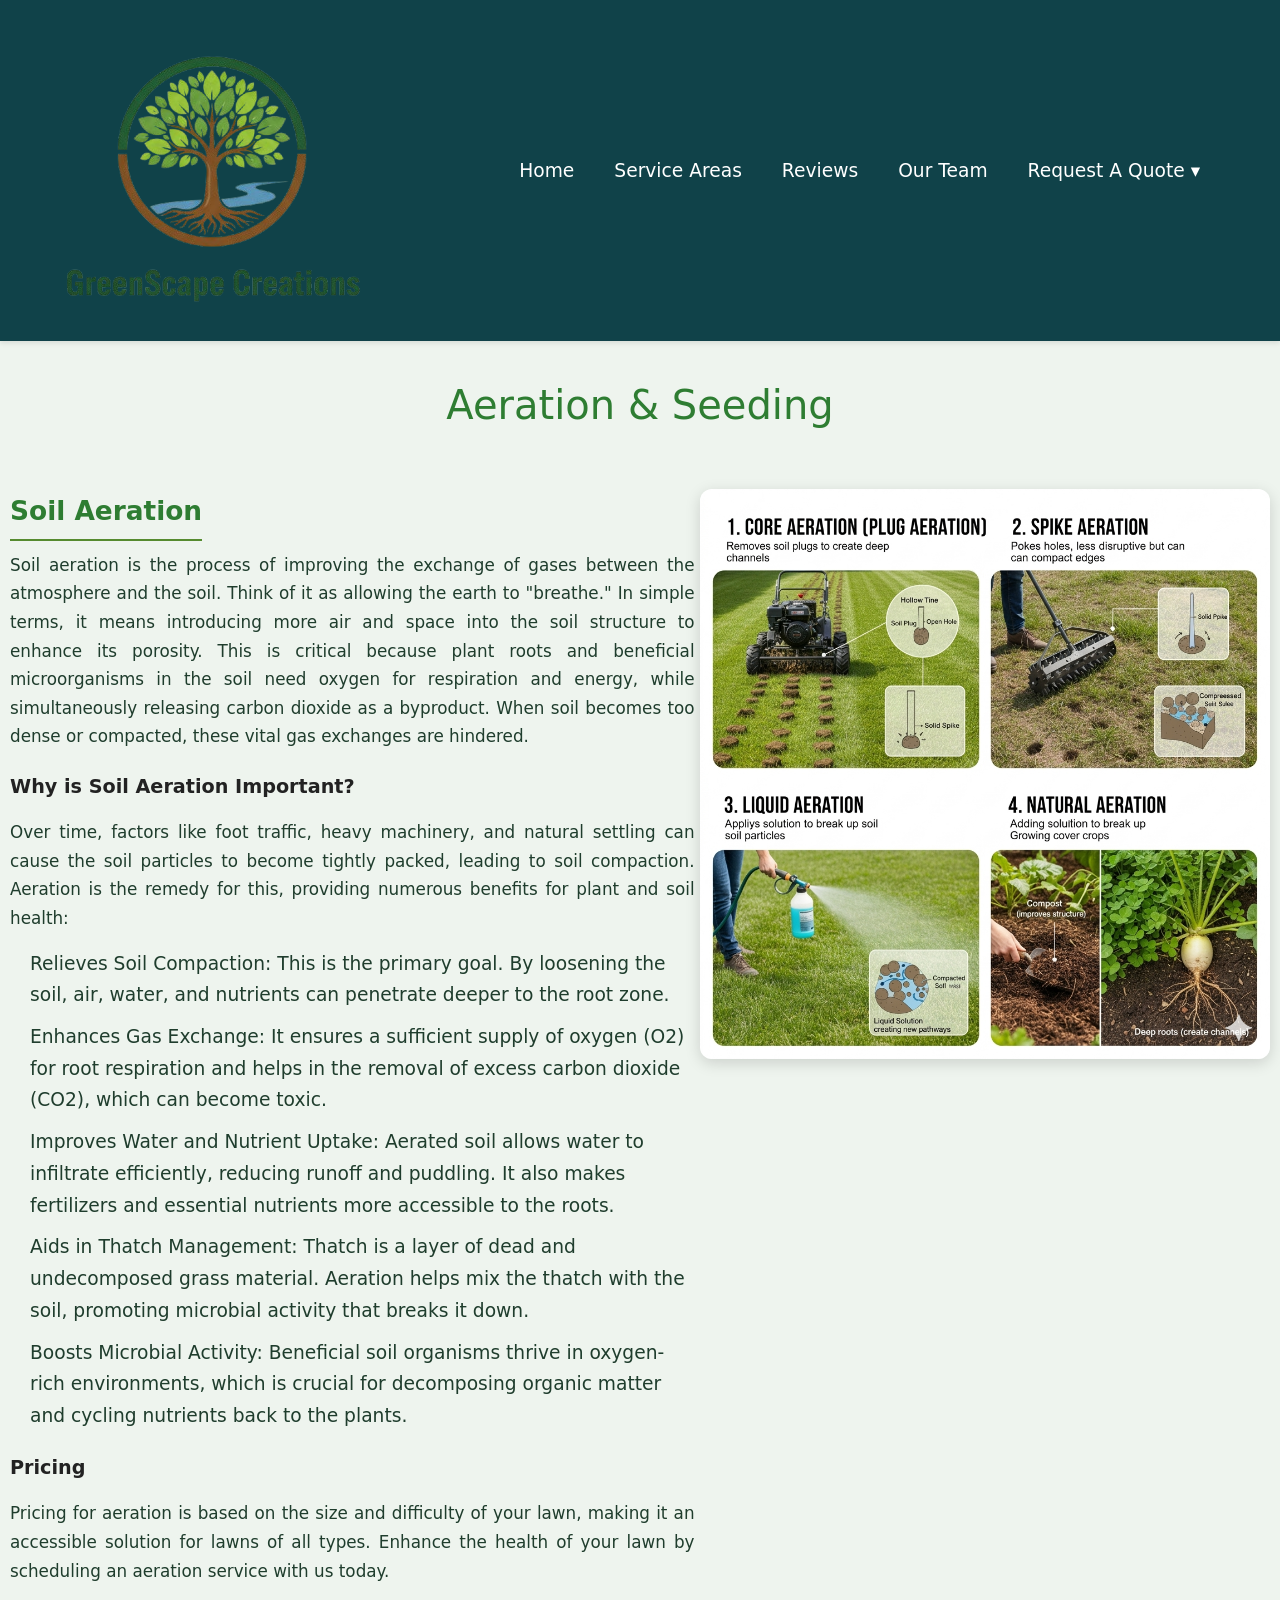
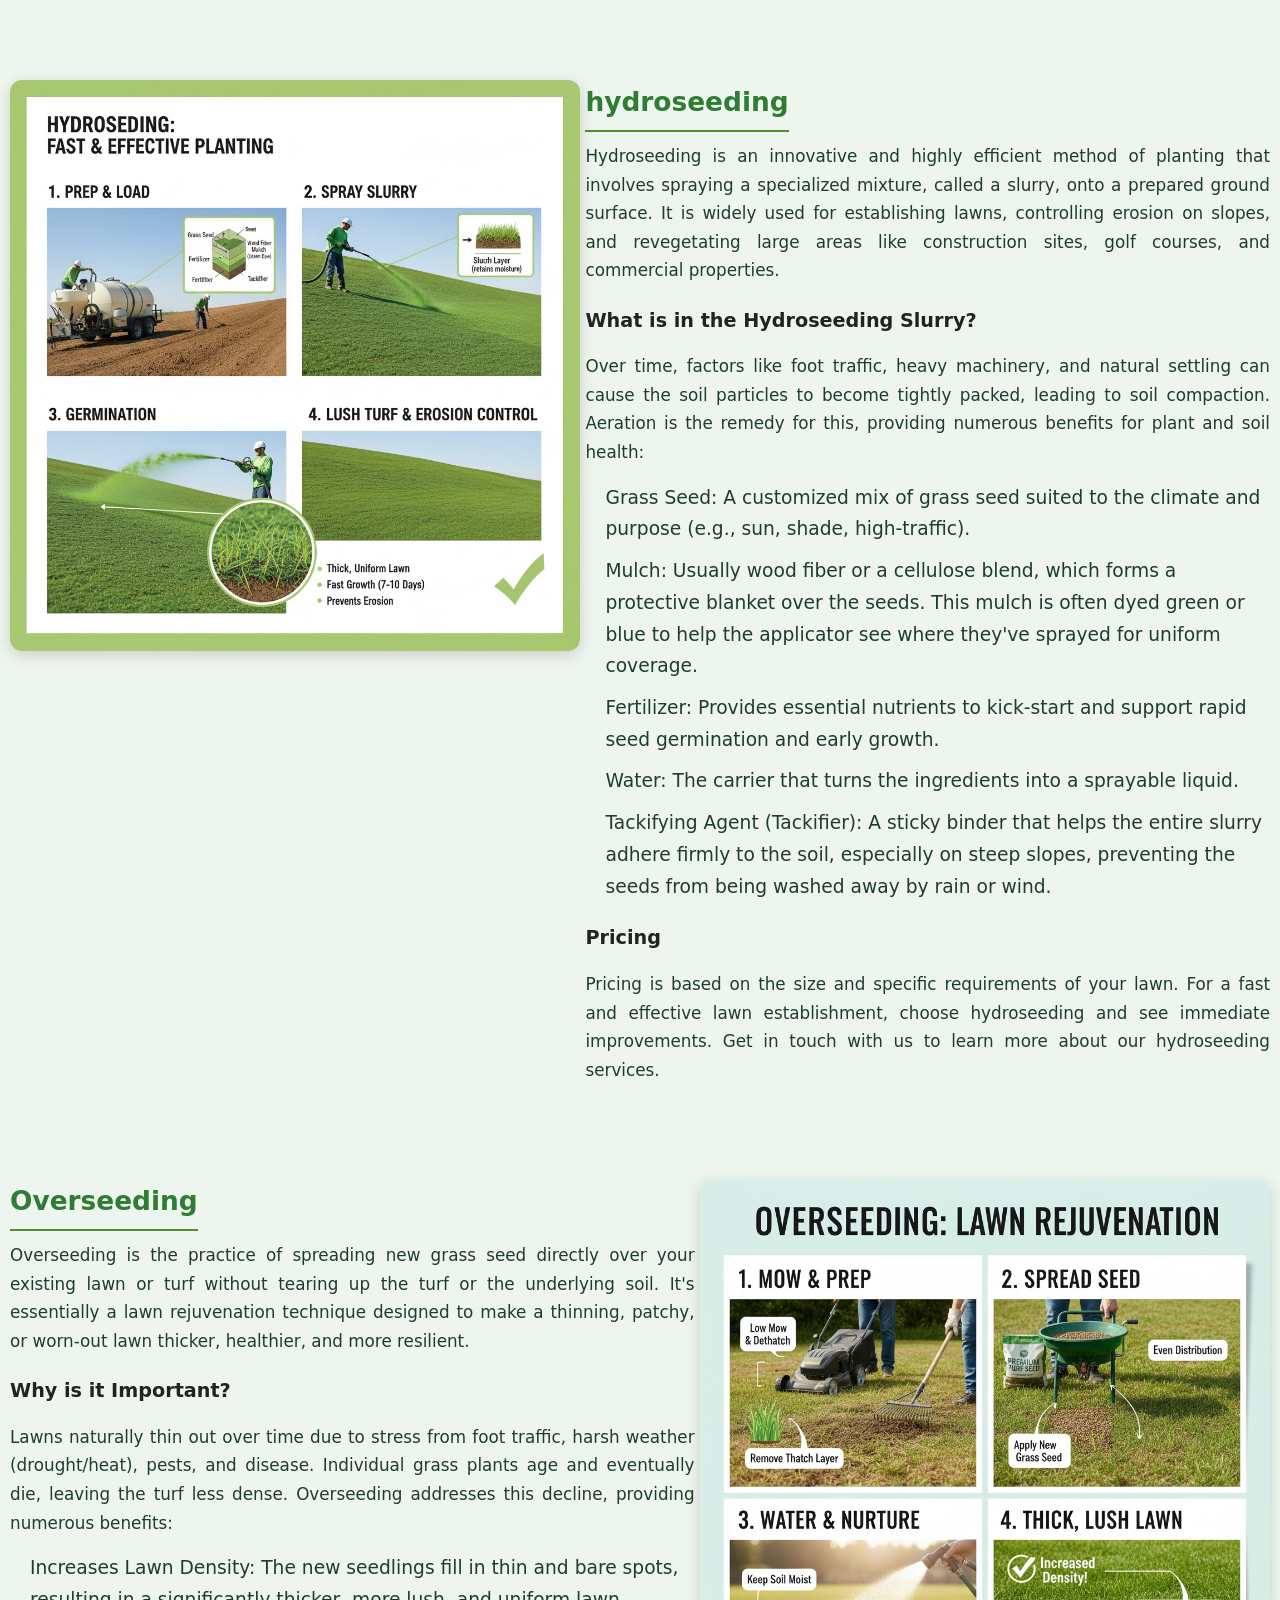
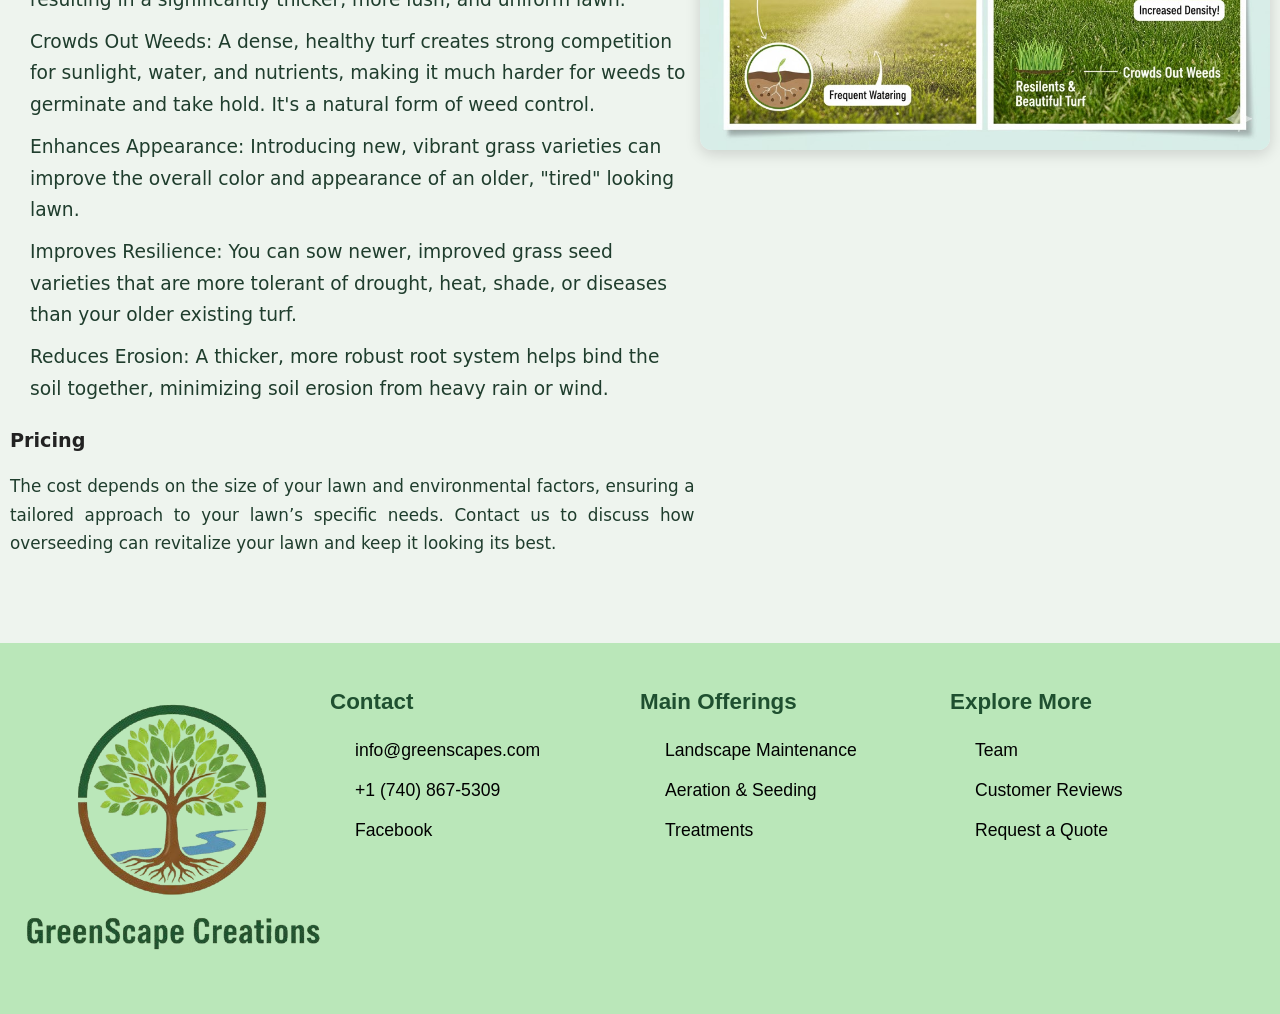
==== commit 45db7ac1: "Merge fix" ====
--- a/aeration-seeding.html
+++ b/aeration-seeding.html
@@ -5,19 +5,18 @@
     <meta name="viewport" content="width=device-width, initial-scale=1.0">
     <title>Document</title>
     <link rel="stylesheet" href="css/menu.css">
-    <link rel="stylesheet" href="css/style_tsn.css">
+    <link rel="stylesheet" href="css/style.css">
     <link rel="stylesheet" href="css/footer.css">
     <link rel="stylesheet" href="css/aeration-seeding.css">
-   
-    
+    <link rel="stylesheet" href="css/style_tsn.css">
 </head>
 <body>
      <header class="navbar-container">
         <nav class="navbar">
             <div class="navbar-brand">
-                <a href="index4.html"><img id="logo1" src="img/team4-green2.png"></a>
+                <a href="index4.html"><img id="logo1" src="img/team4-green2.png"></a> 
                 </div>
- 
+
                 <input type="checkbox" id="menu-toggle">
                 <label class="hamburger" for="menu-toggle">
                     <span class="bar"></span>
@@ -35,18 +34,21 @@
                         <li><a href="treatments.html">treatments</a></li>
                     </ul>
                 </li>
-               
+                
                 <li><a href="review.html">Reviews</a></li>
                 <li><a href="team.html">Our Team</a></li>
  
                 <li class="dropdown" id="javascript-dropdown">
-                    <a href="">Request a Quote </a>
-                 
+                    <a href="#javascript">Request A Quote ▾</a>
+                    <ul class="submenu">
+                        <li><a href="#js-frontend">Front End</a></li>
+                        <li><a href="#js-backend">Back End</a></li>
+                    </ul>
                 </li>
             </div>
         </nav>
     </header>
-     <h1 class="section-header">Aeration & Seeding</h1>
+     <p class="section-header">Aeration & Seeding</p>
      <div class="flex-container">
        <div class="flex-item">
          <p class="area-header" id="aeration"> Soil Aeration</p>
@@ -195,8 +197,8 @@
          <div class="footer-column logo-col">
            <a href="#home">
          <img id="logo2" src="img/team4-green2.png" alt="Company Logo">
-        </a>
-      </div>
+            </a>
+        </div>
  
     <div class="footer-column">
         <h4>Contact</h4>
@@ -210,7 +212,7 @@
        <div class="footer-column">
           <h4>Main Offerings</h4>
            <ul class="footer-links">
-           <li><i class="fa-solid fa-chevron-right"></i><a href="landscape_maintenance.html">Landscape Maintenance</a></li>
+           <li><i class="fa-solid fa-chevron-right"></i><a href="landscape-maintenance.html">Landscape Maintenance</a></li>
            <li><i class="fa-solid fa-chevron-right"></i><a href="aeration-seeding.html">Aeration & Seeding</a></li>
            <li><i class="fa-solid fa-chevron-right"></i><a href="treatments.html">Treatments</a></li>
       </ul>
@@ -220,8 +222,8 @@
             <h4>Explore More</h4>
             <ul class="footer-links">
                <li><i class="fa-solid fa-circle-info"></i><a href="team.html"> Team</a></li>
-               <li><i class="fa-solid fa-lightbulb"></i><a href="">Customer Reviews</a></li>
-                <li><i class="fa-solid fa-comment"></i> <a href="">Request a Quote</a></li>
+               <li><i class="fa-solid fa-lightbulb"></i><a href="review.html">Customer Reviews</a></li>
+              <li><i class="fa-solid fa-comment"></i> <a href="quote.html">Request a Quote</a></li>
             </ul>
           </div>
         </div>
--- a/css/style.css
+++ b/css/style.css
@@ -0,0 +1,100 @@
+﻿body{
+    background-color: #e2e2e2;
+    font-family:'Courier New', Courier, monospace;
+    font-size: 14pt;
+}
+#logo{
+    height: 50px;
+}
+.text-overlay{
+    position: absolute;
+    top: 30%;
+    left: 50%;
+    transform: translate(-50%, -50%);
+    font-size: 35px;
+    background-color: white;
+}
+div.flex-container {
+    display: flex;
+    align-items: flex-start;
+    flex-direction: row;
+    padding: 10px;
+    gap: 5px;
+    max-width: 100%;
+}
+.divimgs{
+    border: 2px solid #3fbe7f;
+    border-radius: 15px;
+    box-shadow: 20px 20px 50px 15px grey;
+}
+div.textbox{
+    border-radius: 15px;
+    background-color: white;
+    padding: 15px;
+}
+.reviews{
+    border-radius: 4px;
+    width:400px;
+    max-width: 100%;
+    background-color: white;
+    margin:auto;
+    padding:2px;
+    box-shadow: 20px 20px 50px 2px #10301d;
+}
+.reviews span{
+    font-size: 25px;
+}
+.flex-container img{
+    max-width: 100%;
+    height: auto;
+    display: block;
+}
+.button{
+    background-color: #25b425;
+    border-radius: 15px;
+}
+.rev{
+    display: flex;
+    align-items: flex-start;
+}
+.big {
+  font-size: 120px;
+  font-weight: bold;
+  line-height: 1;
+  margin-right: 6px;
+}
+.small {
+  display: flex;
+  flex-direction: column;
+  font-size: 48px;
+  line-height: 1.1;
+  margin-top: 4px;
+}
+
+.ratings {
+  width: 700px;
+  display: flex;
+  flex-direction: column;
+  gap: 4px;
+  margin-left:20px;
+}
+
+.bar {
+  height: 28px;
+  width:100%;
+  background: #838383;
+  border-radius: 6px;
+  overflow: hidden;
+}
+
+.fill {
+  height: 100%;
+  background: #1fb25c;
+}
+
+.w80 { width: 80%; }
+.w20 { width: 20%; }
+.w12 { width: 12%; }
+.w3  { width: 3%; }
+.w8  { width: 8%; }
+
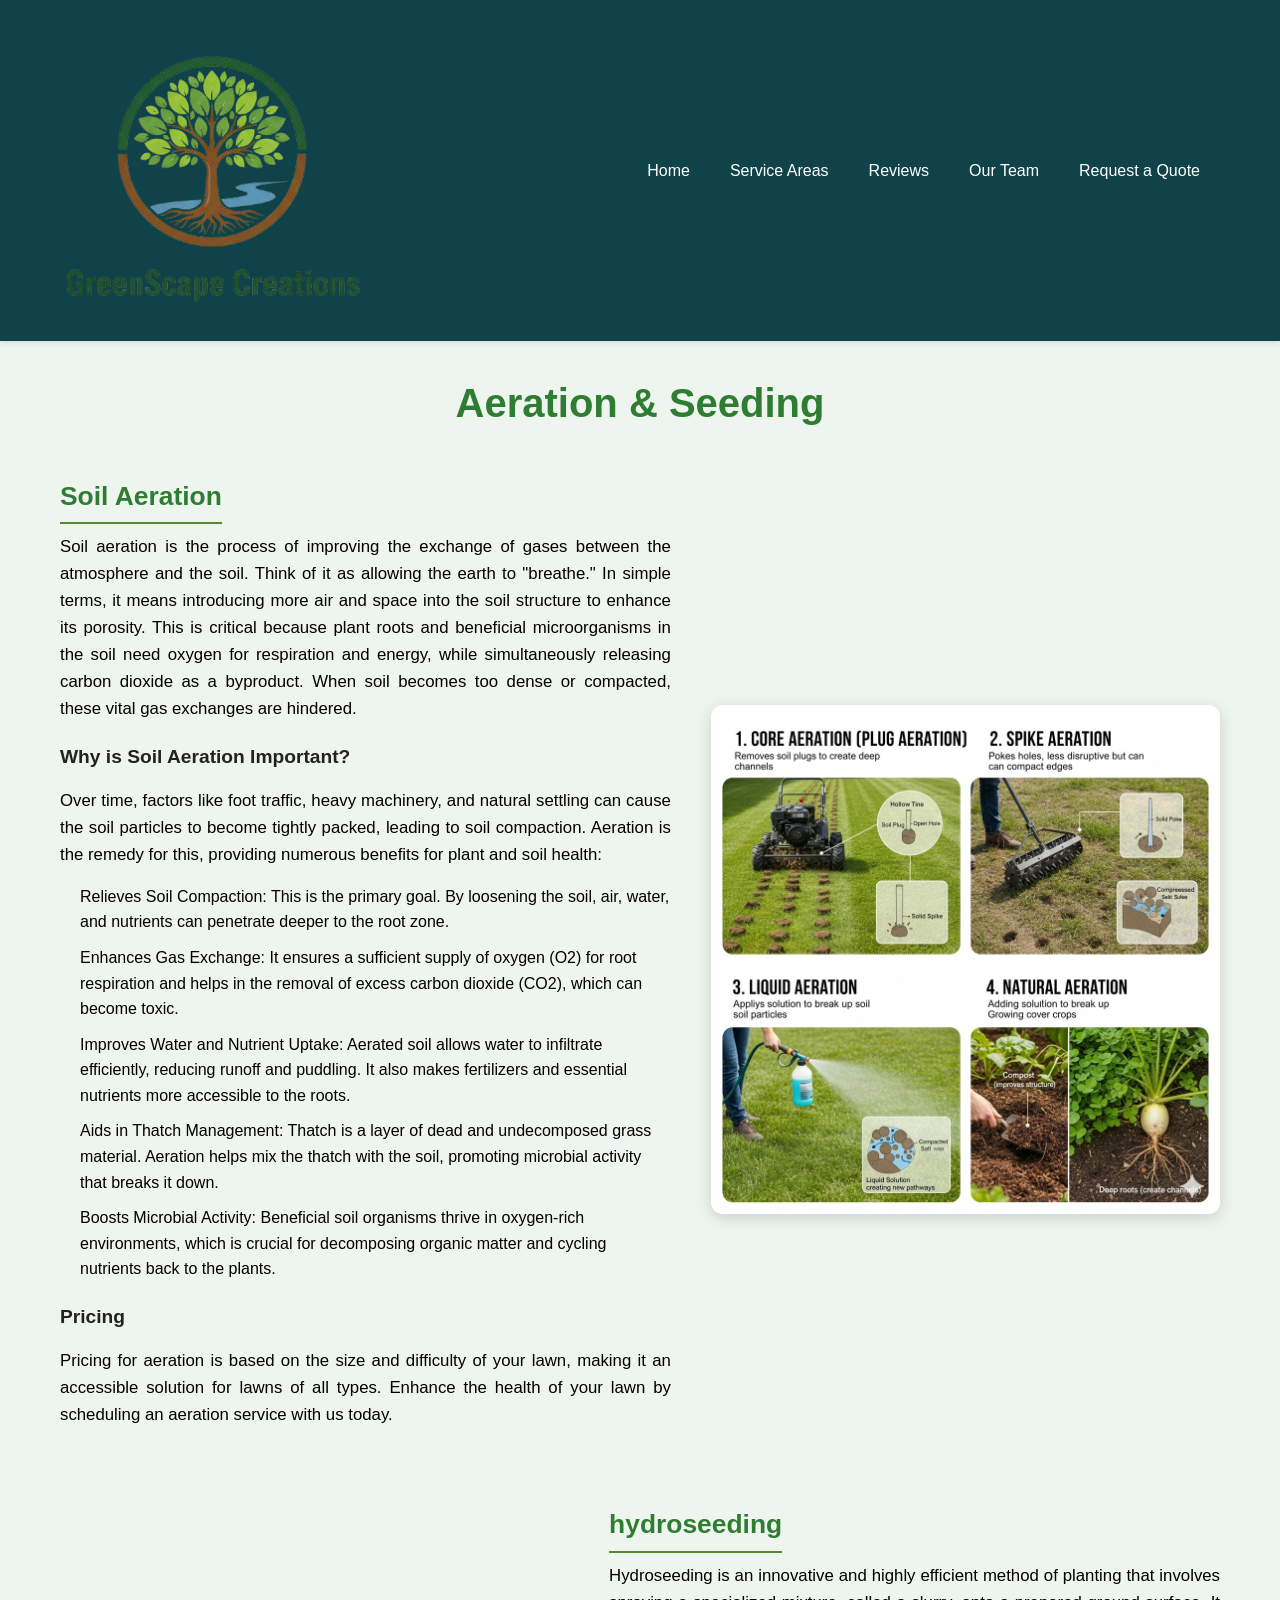
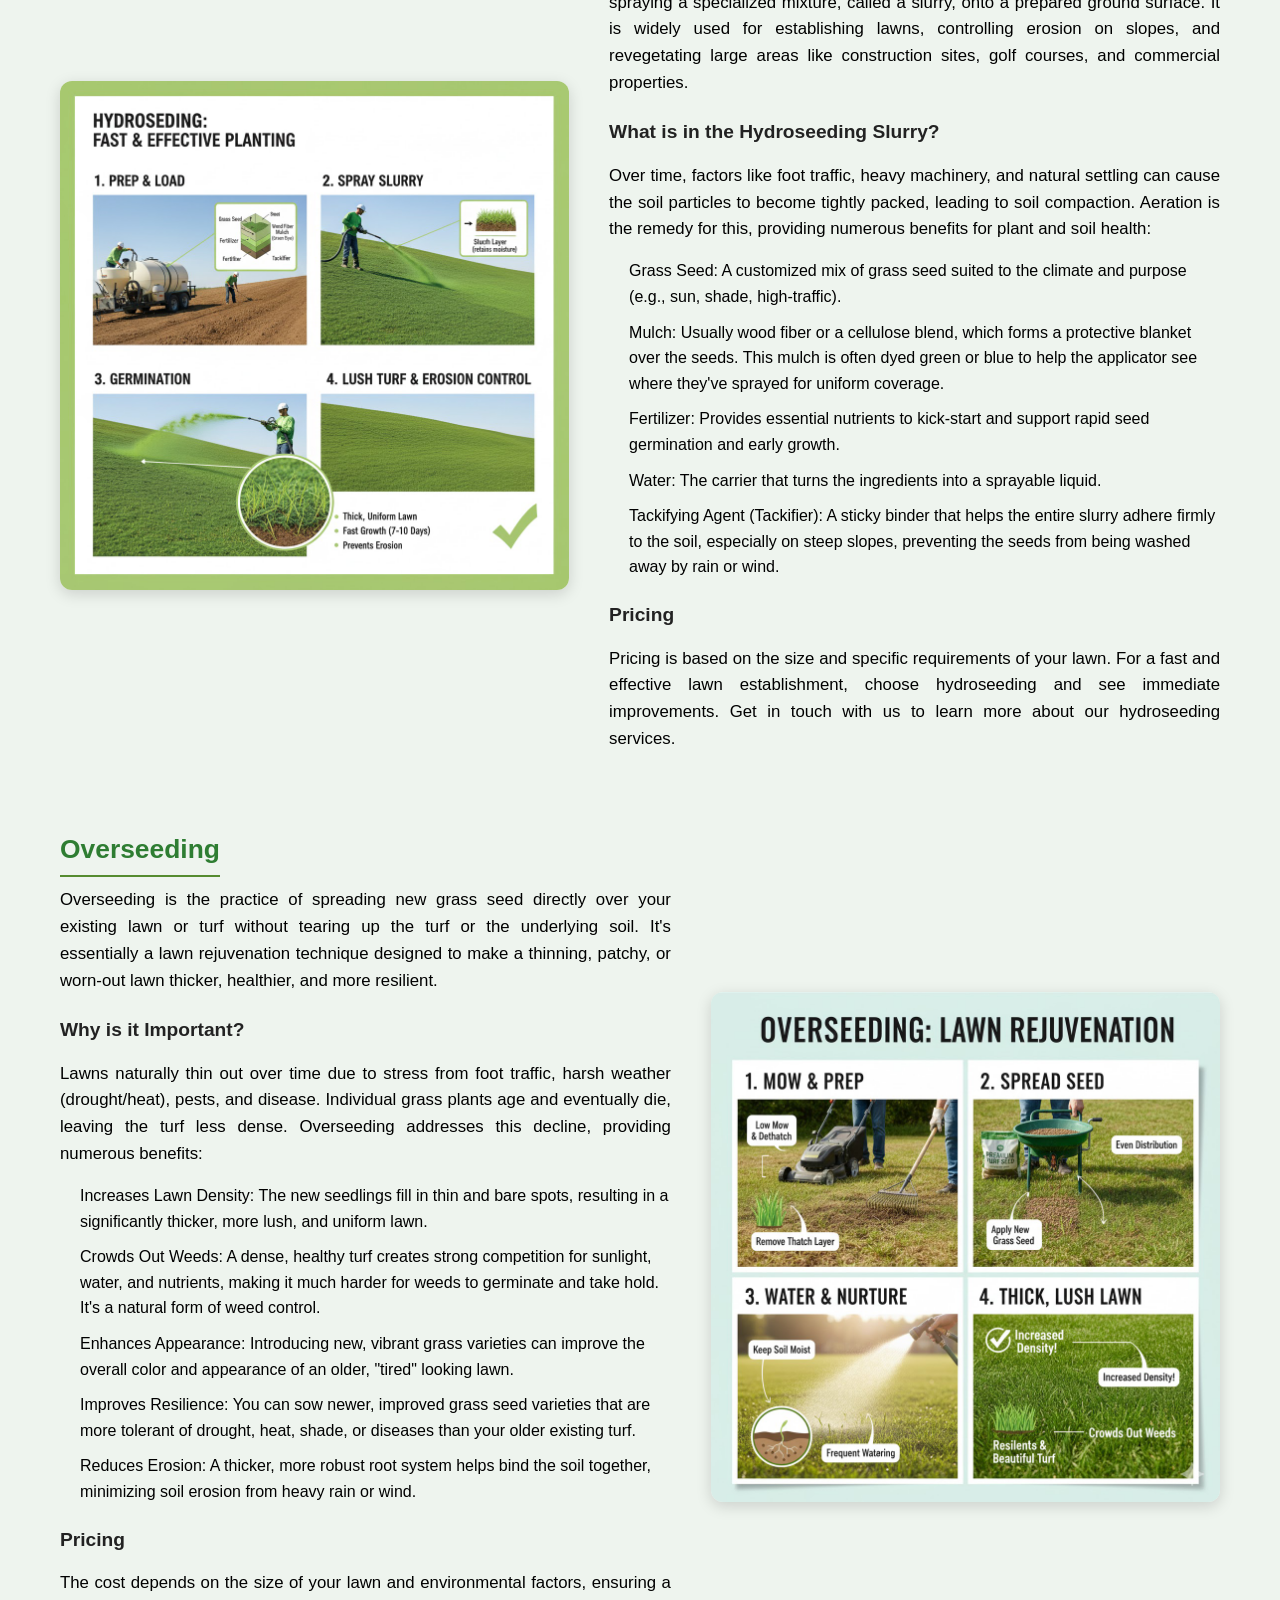
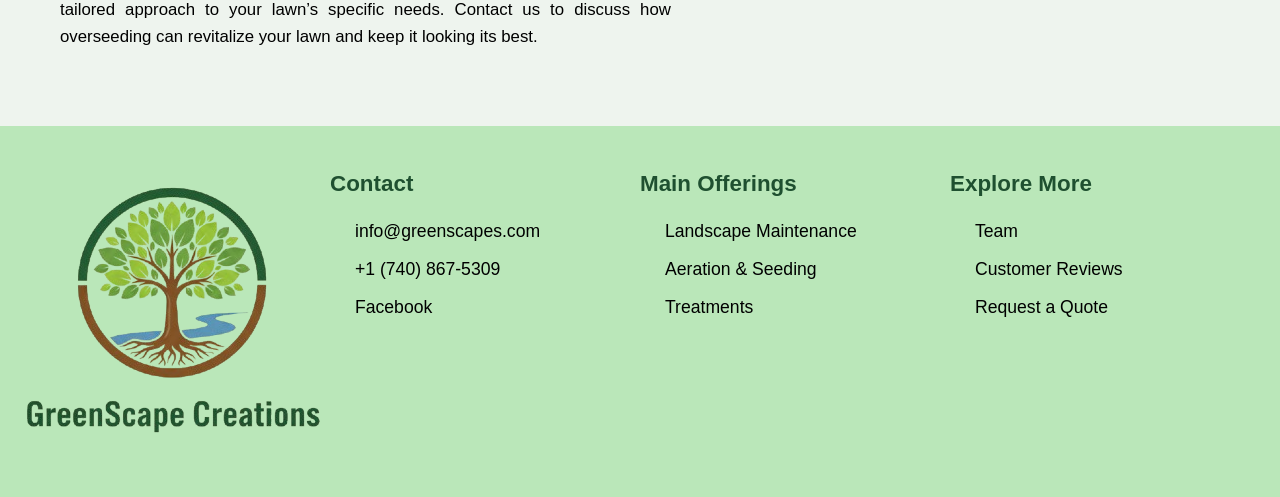
==== commit 5fbff118: "treatments" ====
--- a/aeration-seeding.html
+++ b/aeration-seeding.html
@@ -5,18 +5,19 @@
     <meta name="viewport" content="width=device-width, initial-scale=1.0">
     <title>Document</title>
     <link rel="stylesheet" href="css/menu.css">
-    <link rel="stylesheet" href="css/style.css">
+    <link rel="stylesheet" href="css/style_tsn.css">
     <link rel="stylesheet" href="css/footer.css">
     <link rel="stylesheet" href="css/aeration-seeding.css">
-    <link rel="stylesheet" href="css/style_tsn.css">
+   
+    
 </head>
 <body>
      <header class="navbar-container">
         <nav class="navbar">
             <div class="navbar-brand">
-                <a href="index4.html"><img id="logo1" src="img/team4-green2.png"></a> 
+                <a href="index4.html"><img id="logo1" src="img/team4-green2.png"></a>
                 </div>
-
+ 
                 <input type="checkbox" id="menu-toggle">
                 <label class="hamburger" for="menu-toggle">
                     <span class="bar"></span>
@@ -34,21 +35,18 @@
                         <li><a href="treatments.html">treatments</a></li>
                     </ul>
                 </li>
-                
+               
                 <li><a href="review.html">Reviews</a></li>
                 <li><a href="team.html">Our Team</a></li>
  
                 <li class="dropdown" id="javascript-dropdown">
-                    <a href="#javascript">Request A Quote ▾</a>
-                    <ul class="submenu">
-                        <li><a href="#js-frontend">Front End</a></li>
-                        <li><a href="#js-backend">Back End</a></li>
-                    </ul>
+                    <a href="contact.html">Request a Quote </a>
+                 
                 </li>
             </div>
         </nav>
     </header>
-     <p class="section-header">Aeration & Seeding</p>
+     <h1 class="section-header">Aeration & Seeding</h1>
      <div class="flex-container">
        <div class="flex-item">
          <p class="area-header" id="aeration"> Soil Aeration</p>
@@ -197,8 +195,8 @@
          <div class="footer-column logo-col">
            <a href="#home">
          <img id="logo2" src="img/team4-green2.png" alt="Company Logo">
-            </a>
-        </div>
+        </a>
+      </div>
  
     <div class="footer-column">
         <h4>Contact</h4>
@@ -212,7 +210,7 @@
        <div class="footer-column">
           <h4>Main Offerings</h4>
            <ul class="footer-links">
-           <li><i class="fa-solid fa-chevron-right"></i><a href="landscape-maintenance.html">Landscape Maintenance</a></li>
+           <li><i class="fa-solid fa-chevron-right"></i><a href="landscape_maintenance.html">Landscape Maintenance</a></li>
            <li><i class="fa-solid fa-chevron-right"></i><a href="aeration-seeding.html">Aeration & Seeding</a></li>
            <li><i class="fa-solid fa-chevron-right"></i><a href="treatments.html">Treatments</a></li>
       </ul>
@@ -222,8 +220,8 @@
             <h4>Explore More</h4>
             <ul class="footer-links">
                <li><i class="fa-solid fa-circle-info"></i><a href="team.html"> Team</a></li>
-               <li><i class="fa-solid fa-lightbulb"></i><a href="review.html">Customer Reviews</a></li>
-              <li><i class="fa-solid fa-comment"></i> <a href="quote.html">Request a Quote</a></li>
+               <li><i class="fa-solid fa-lightbulb"></i><a href="">Customer Reviews</a></li>
+                <li><i class="fa-solid fa-comment"></i> <a href="contact.html">Request a Quote</a></li>
             </ul>
           </div>
         </div>
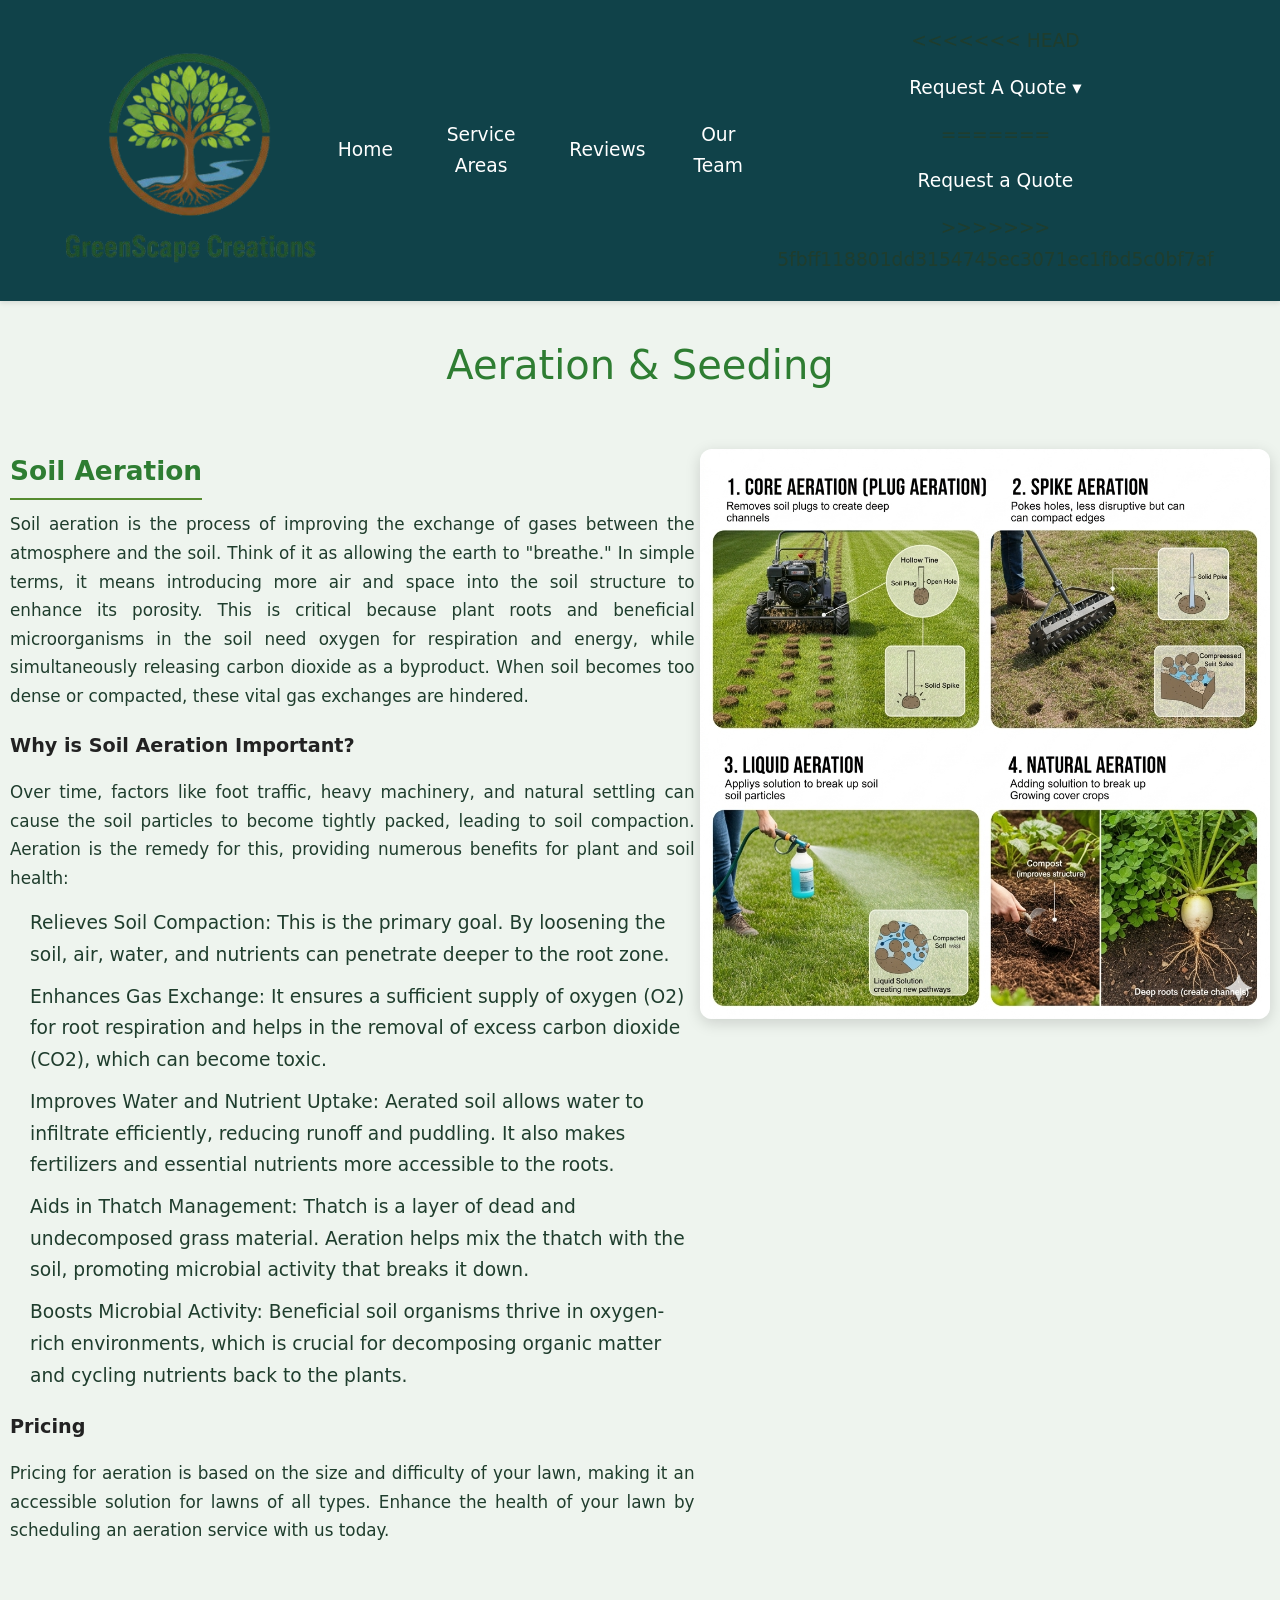
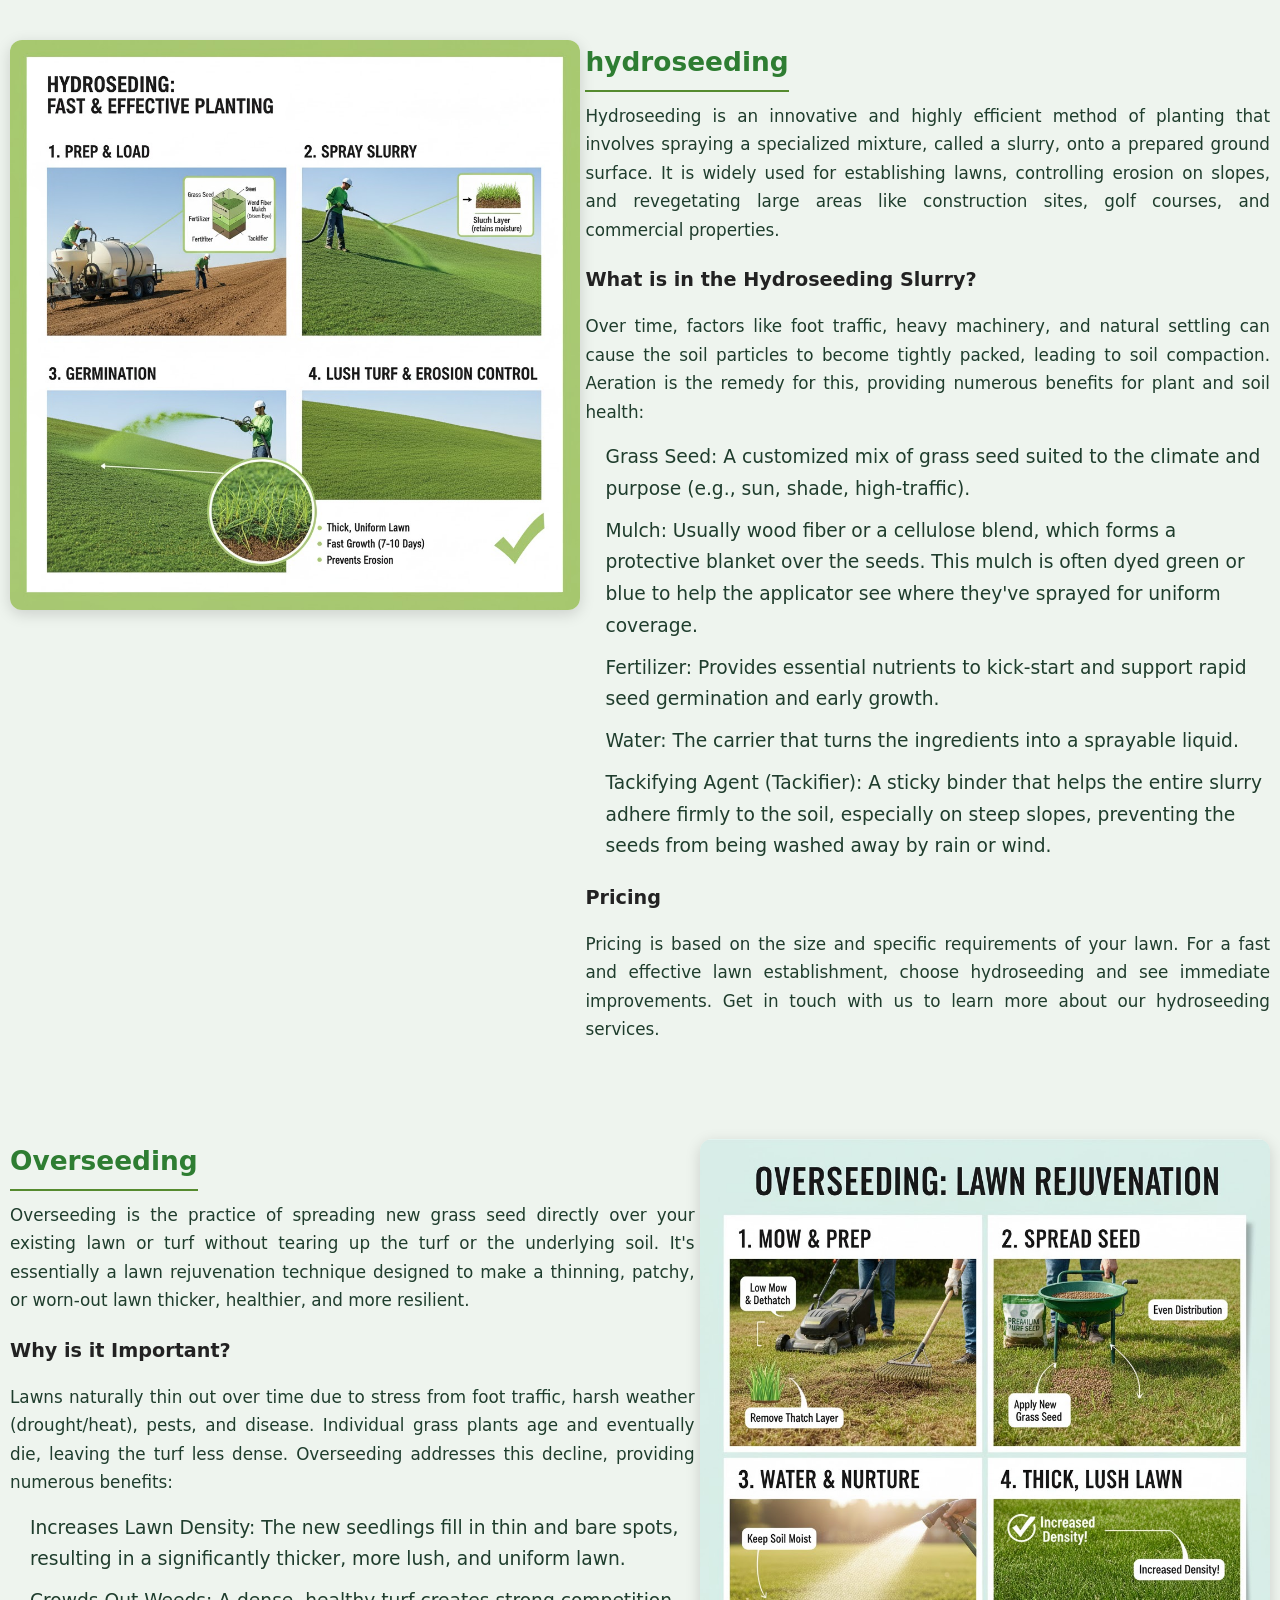
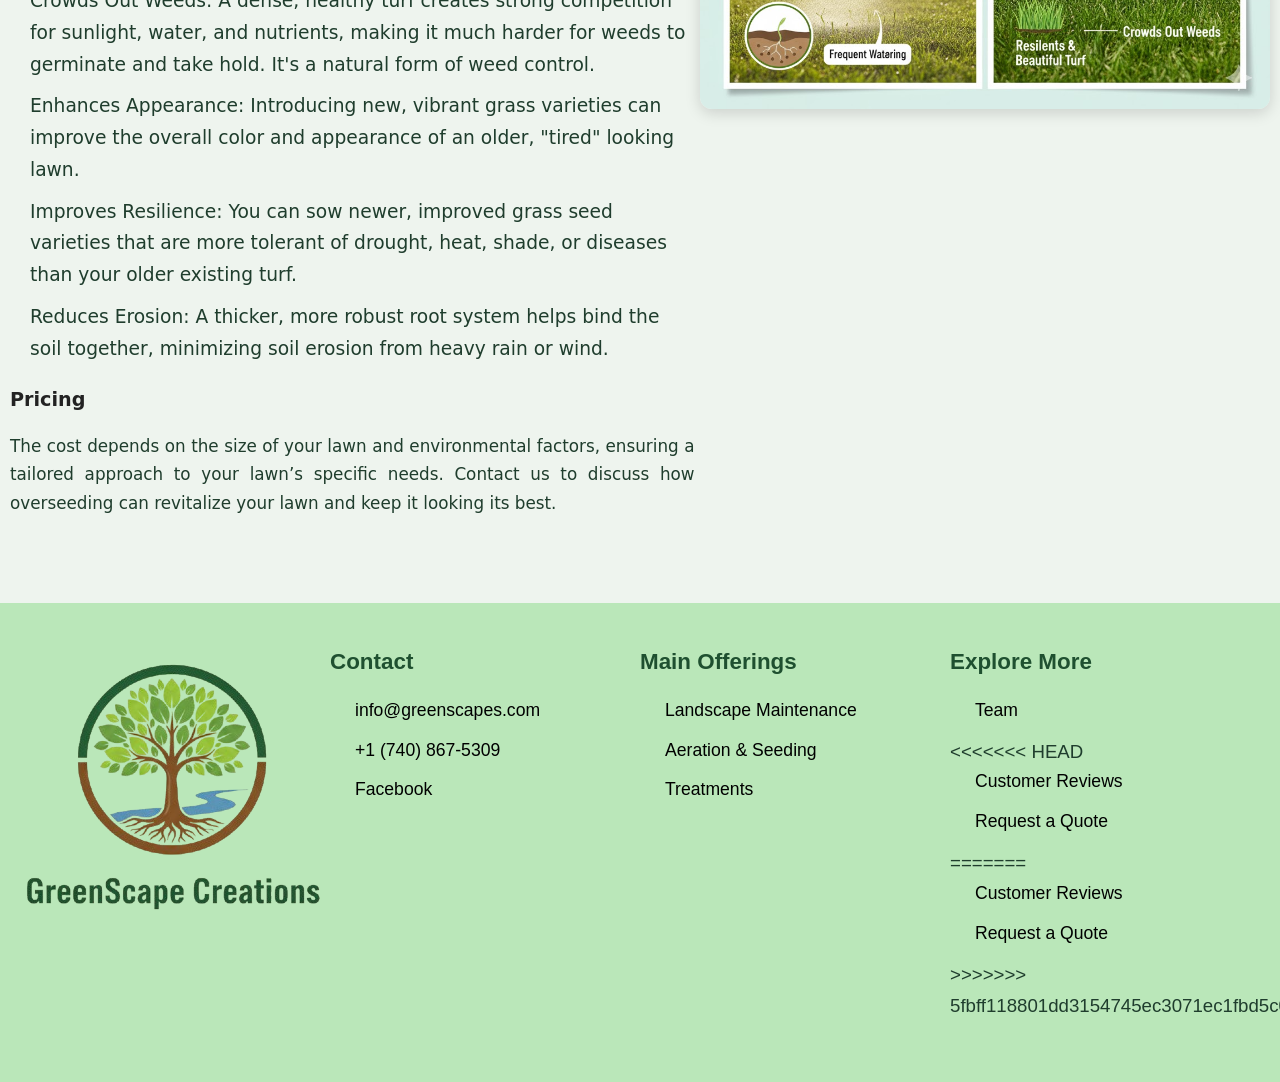
==== commit 061929b5: "final" ====
--- a/aeration-seeding.html
+++ b/aeration-seeding.html
@@ -5,19 +5,18 @@
     <meta name="viewport" content="width=device-width, initial-scale=1.0">
     <title>Document</title>
     <link rel="stylesheet" href="css/menu.css">
-    <link rel="stylesheet" href="css/style_tsn.css">
+    <link rel="stylesheet" href="css/style.css">
     <link rel="stylesheet" href="css/footer.css">
     <link rel="stylesheet" href="css/aeration-seeding.css">
-   
-    
+    <link rel="stylesheet" href="css/style_tsn.css">
 </head>
 <body>
      <header class="navbar-container">
         <nav class="navbar">
             <div class="navbar-brand">
-                <a href="index4.html"><img id="logo1" src="img/team4-green2.png"></a>
+                <a href="index4.html"><img id="logo1" src="img/team4-green2.png"></a> 
                 </div>
- 
+
                 <input type="checkbox" id="menu-toggle">
                 <label class="hamburger" for="menu-toggle">
                     <span class="bar"></span>
@@ -35,18 +34,26 @@
                         <li><a href="treatments.html">treatments</a></li>
                     </ul>
                 </li>
-               
+                
                 <li><a href="review.html">Reviews</a></li>
                 <li><a href="team.html">Our Team</a></li>
  
                 <li class="dropdown" id="javascript-dropdown">
+<<<<<<< HEAD
+                    <a href="#javascript">Request A Quote ▾</a>
+                    <ul class="submenu">
+                        <li><a href="#js-frontend">Front End</a></li>
+                        <li><a href="#js-backend">Back End</a></li>
+                    </ul>
+=======
                     <a href="contact.html">Request a Quote </a>
                  
+>>>>>>> 5fbff118801dd3154745ec3071ec1fbd5c0bf7af
                 </li>
             </div>
         </nav>
     </header>
-     <h1 class="section-header">Aeration & Seeding</h1>
+     <p class="section-header">Aeration & Seeding</p>
      <div class="flex-container">
        <div class="flex-item">
          <p class="area-header" id="aeration"> Soil Aeration</p>
@@ -195,8 +202,8 @@
          <div class="footer-column logo-col">
            <a href="#home">
          <img id="logo2" src="img/team4-green2.png" alt="Company Logo">
-        </a>
-      </div>
+            </a>
+        </div>
  
     <div class="footer-column">
         <h4>Contact</h4>
@@ -210,7 +217,7 @@
        <div class="footer-column">
           <h4>Main Offerings</h4>
            <ul class="footer-links">
-           <li><i class="fa-solid fa-chevron-right"></i><a href="landscape_maintenance.html">Landscape Maintenance</a></li>
+           <li><i class="fa-solid fa-chevron-right"></i><a href="landscape-maintenance.html">Landscape Maintenance</a></li>
            <li><i class="fa-solid fa-chevron-right"></i><a href="aeration-seeding.html">Aeration & Seeding</a></li>
            <li><i class="fa-solid fa-chevron-right"></i><a href="treatments.html">Treatments</a></li>
       </ul>
@@ -220,8 +227,13 @@
             <h4>Explore More</h4>
             <ul class="footer-links">
                <li><i class="fa-solid fa-circle-info"></i><a href="team.html"> Team</a></li>
+<<<<<<< HEAD
+               <li><i class="fa-solid fa-lightbulb"></i><a href="review.html">Customer Reviews</a></li>
+              <li><i class="fa-solid fa-comment"></i> <a href="quote.html">Request a Quote</a></li>
+=======
                <li><i class="fa-solid fa-lightbulb"></i><a href="">Customer Reviews</a></li>
                 <li><i class="fa-solid fa-comment"></i> <a href="contact.html">Request a Quote</a></li>
+>>>>>>> 5fbff118801dd3154745ec3071ec1fbd5c0bf7af
             </ul>
           </div>
         </div>
--- a/css/style.css
+++ b/css/style.css
@@ -0,0 +1,100 @@
+﻿body{
+    background-color: #e2e2e2;
+    font-family:'Courier New', Courier, monospace;
+    font-size: 14pt;
+}
+#logo{
+    height: 50px;
+}
+.text-overlay{
+    position: absolute;
+    top: 30%;
+    left: 50%;
+    transform: translate(-50%, -50%);
+    font-size: 35px;
+    background-color: white;
+}
+div.flex-container {
+    display: flex;
+    align-items: flex-start;
+    flex-direction: row;
+    padding: 10px;
+    gap: 5px;
+    max-width: 100%;
+}
+.divimgs{
+    border: 2px solid #3fbe7f;
+    border-radius: 15px;
+    box-shadow: 20px 20px 50px 15px grey;
+}
+div.textbox{
+    border-radius: 15px;
+    background-color: white;
+    padding: 15px;
+}
+.reviews{
+    border-radius: 4px;
+    width:400px;
+    max-width: 100%;
+    background-color: white;
+    margin:auto;
+    padding:2px;
+    box-shadow: 20px 20px 50px 2px #10301d;
+}
+.reviews span{
+    font-size: 25px;
+}
+.flex-container img{
+    max-width: 100%;
+    height: auto;
+    display: block;
+}
+.button{
+    background-color: #25b425;
+    border-radius: 15px;
+}
+.rev{
+    display: flex;
+    align-items: flex-start;
+}
+.big {
+  font-size: 120px;
+  font-weight: bold;
+  line-height: 1;
+  margin-right: 6px;
+}
+.small {
+  display: flex;
+  flex-direction: column;
+  font-size: 48px;
+  line-height: 1.1;
+  margin-top: 4px;
+}
+
+.ratings {
+  width: 700px;
+  display: flex;
+  flex-direction: column;
+  gap: 4px;
+  margin-left:20px;
+}
+
+.bar {
+  height: 28px;
+  width:100%;
+  background: #838383;
+  border-radius: 6px;
+  overflow: hidden;
+}
+
+.fill {
+  height: 100%;
+  background: #1fb25c;
+}
+
+.w80 { width: 80%; }
+.w20 { width: 20%; }
+.w12 { width: 12%; }
+.w3  { width: 3%; }
+.w8  { width: 8%; }
+
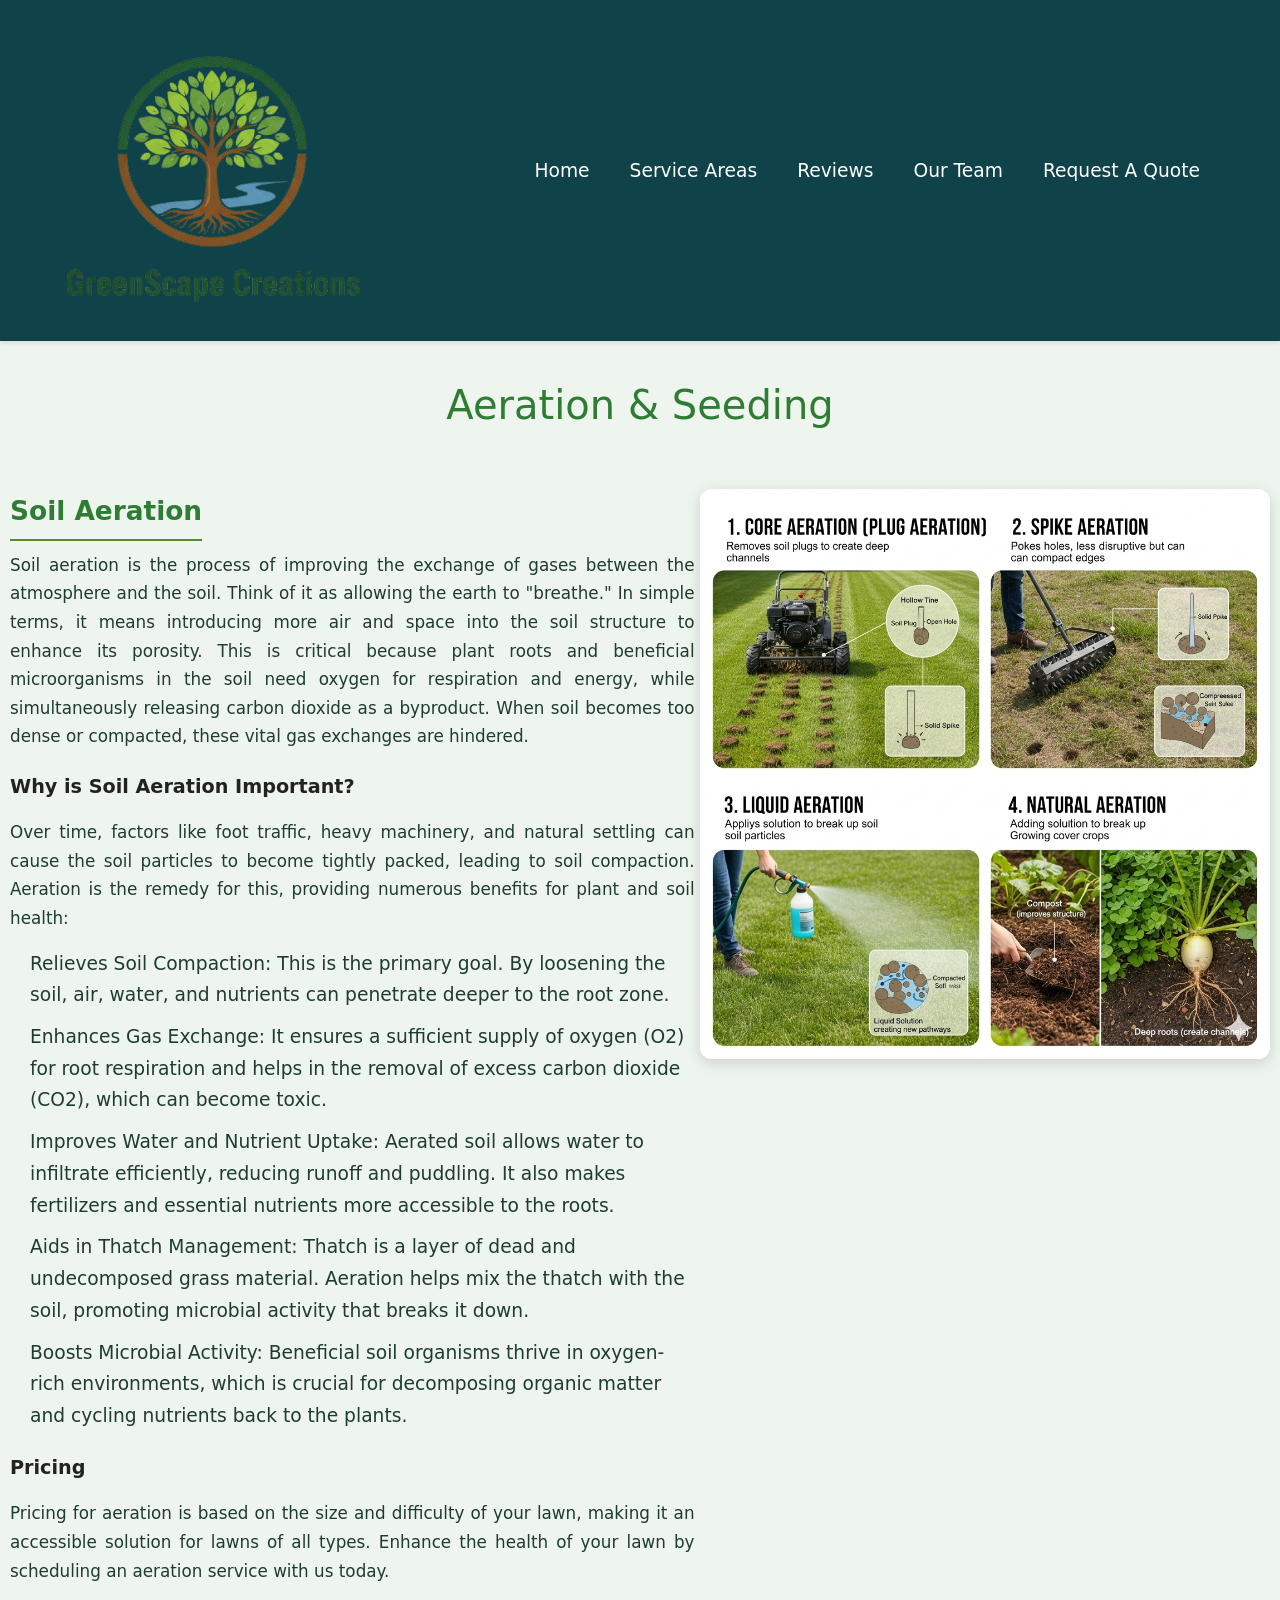
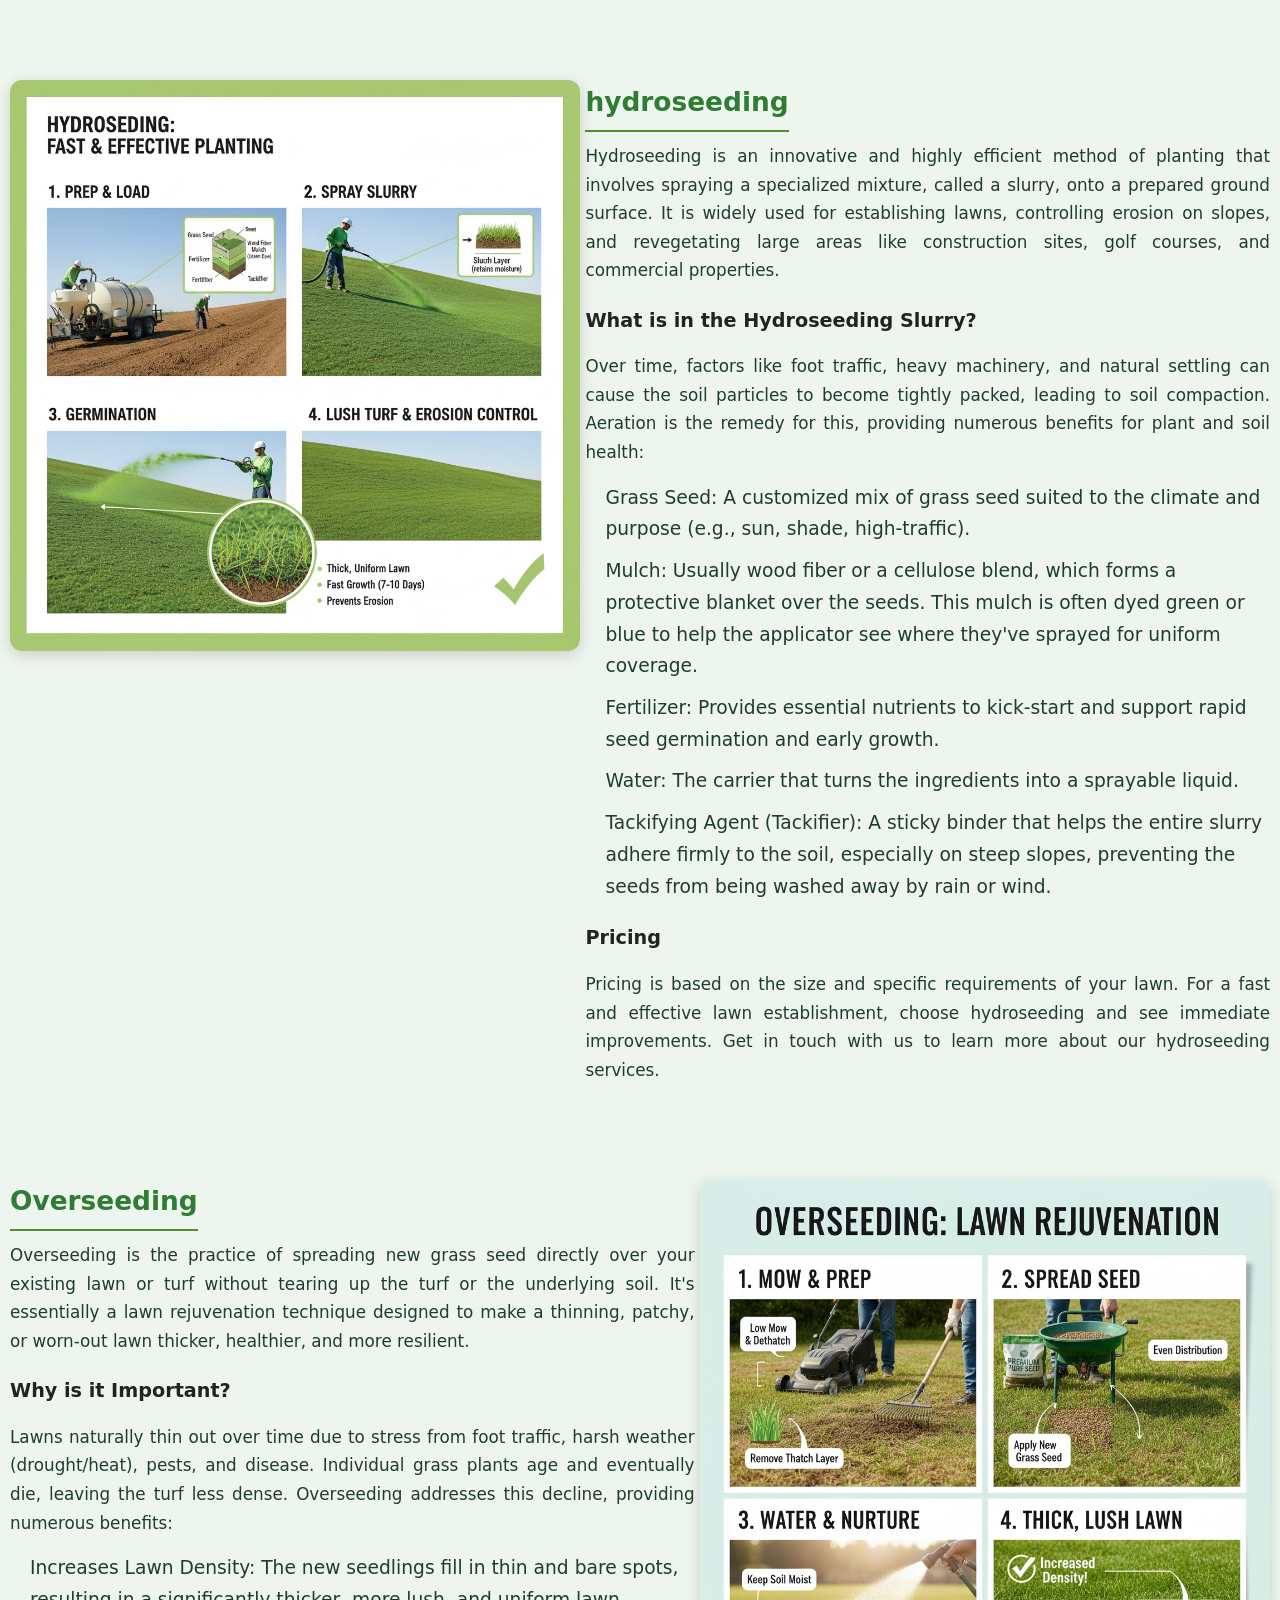
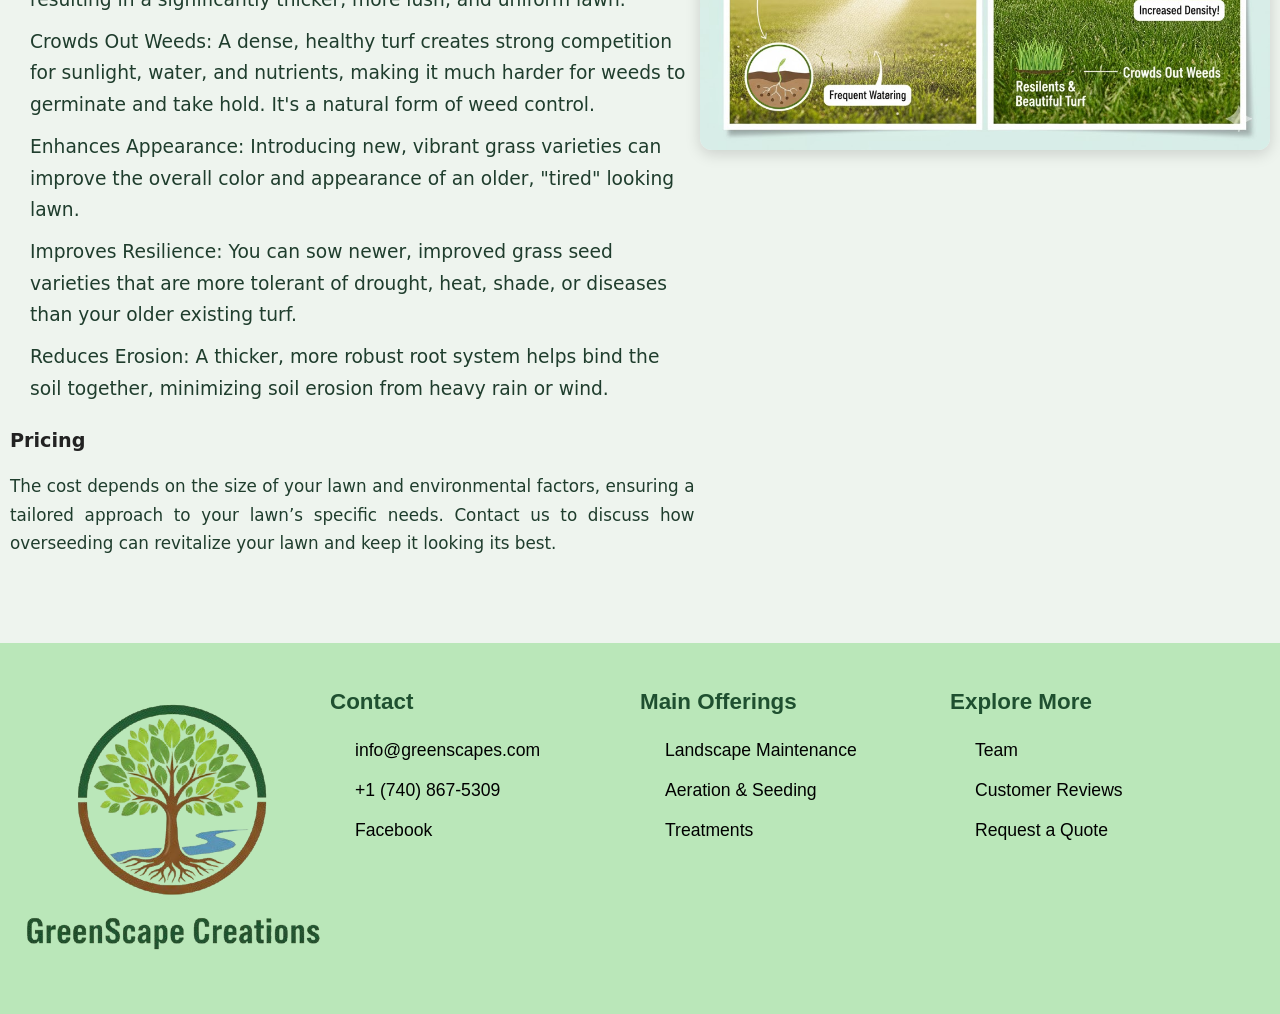
==== commit 8743ae3a: "treatments" ====
--- a/aeration-seeding.html
+++ b/aeration-seeding.html
@@ -39,16 +39,10 @@
                 <li><a href="team.html">Our Team</a></li>
  
                 <li class="dropdown" id="javascript-dropdown">
-<<<<<<< HEAD
-                    <a href="#javascript">Request A Quote ▾</a>
+                    <a href="#javascript">Request A Quote </a>
                     <ul class="submenu">
-                        <li><a href="#js-frontend">Front End</a></li>
-                        <li><a href="#js-backend">Back End</a></li>
+                        
                     </ul>
-=======
-                    <a href="contact.html">Request a Quote </a>
-                 
->>>>>>> 5fbff118801dd3154745ec3071ec1fbd5c0bf7af
                 </li>
             </div>
         </nav>
@@ -227,13 +221,8 @@
             <h4>Explore More</h4>
             <ul class="footer-links">
                <li><i class="fa-solid fa-circle-info"></i><a href="team.html"> Team</a></li>
-<<<<<<< HEAD
                <li><i class="fa-solid fa-lightbulb"></i><a href="review.html">Customer Reviews</a></li>
               <li><i class="fa-solid fa-comment"></i> <a href="quote.html">Request a Quote</a></li>
-=======
-               <li><i class="fa-solid fa-lightbulb"></i><a href="">Customer Reviews</a></li>
-                <li><i class="fa-solid fa-comment"></i> <a href="contact.html">Request a Quote</a></li>
->>>>>>> 5fbff118801dd3154745ec3071ec1fbd5c0bf7af
             </ul>
           </div>
         </div>
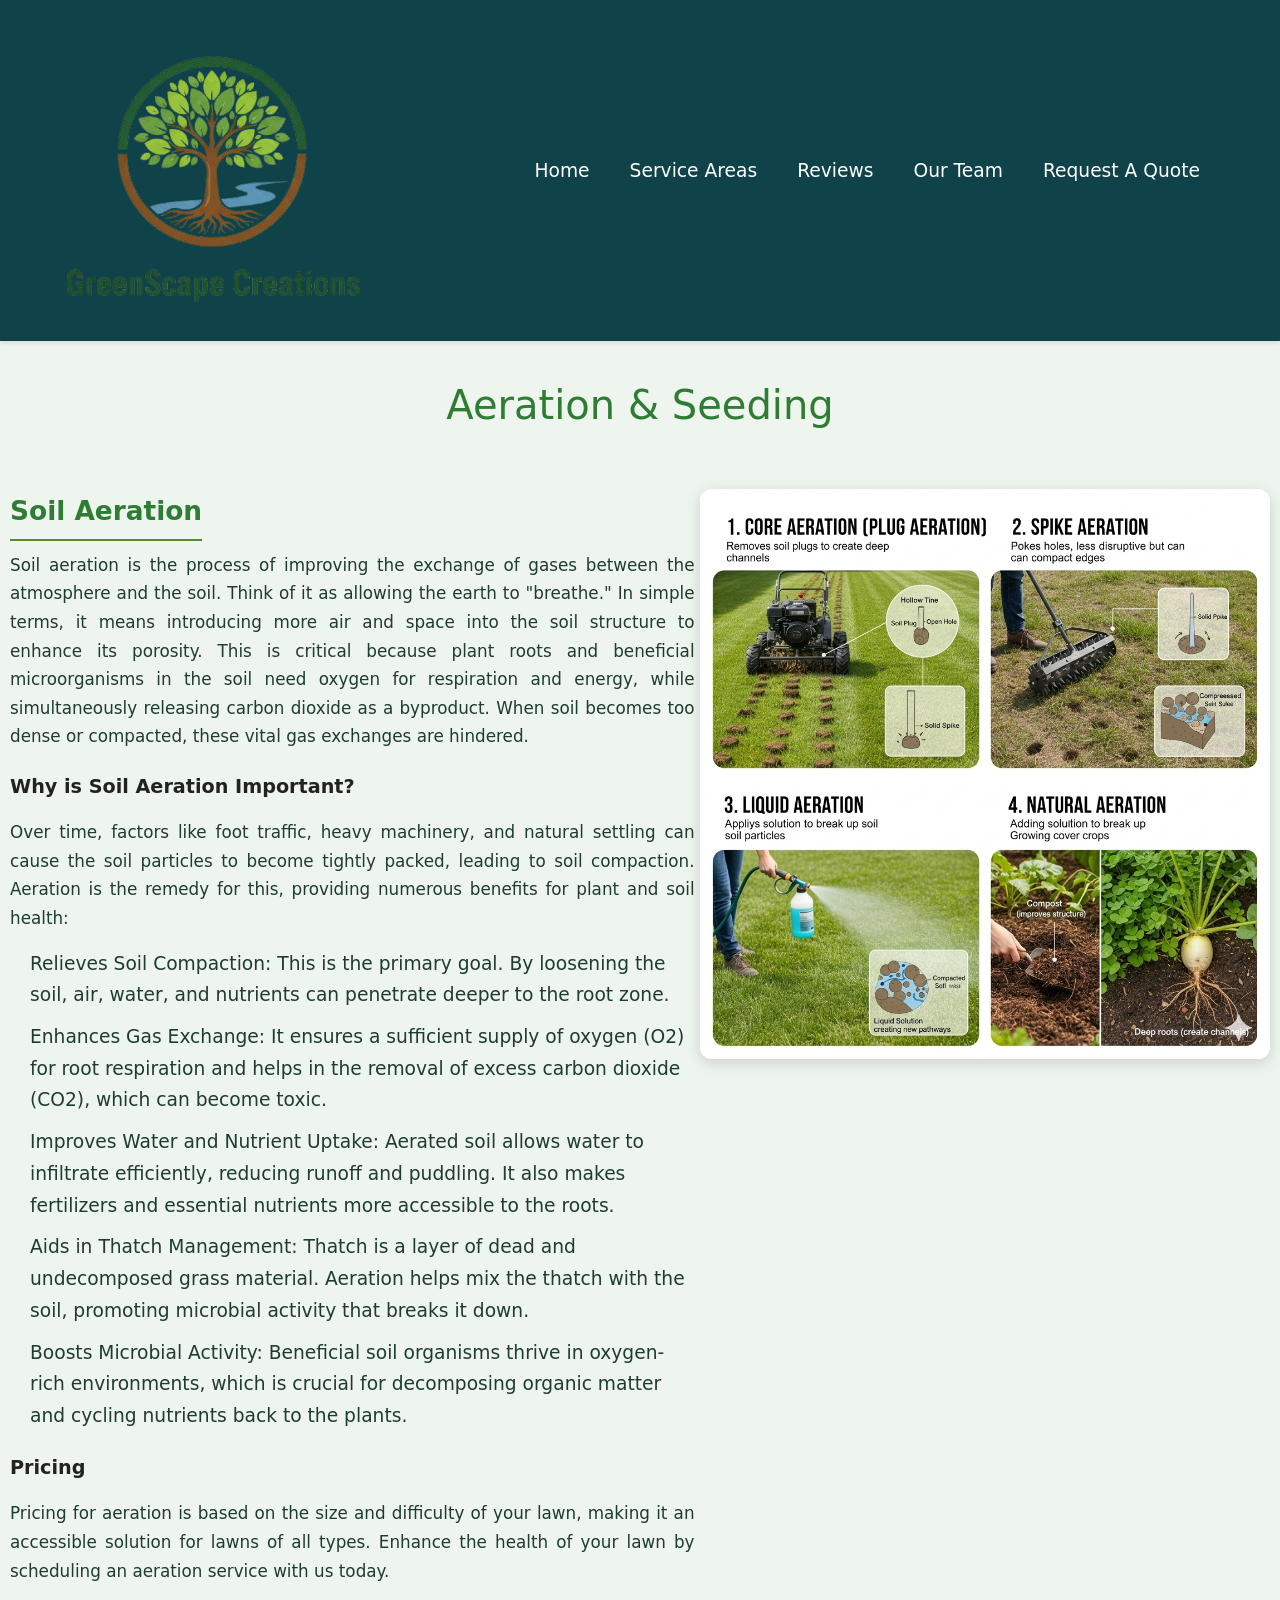
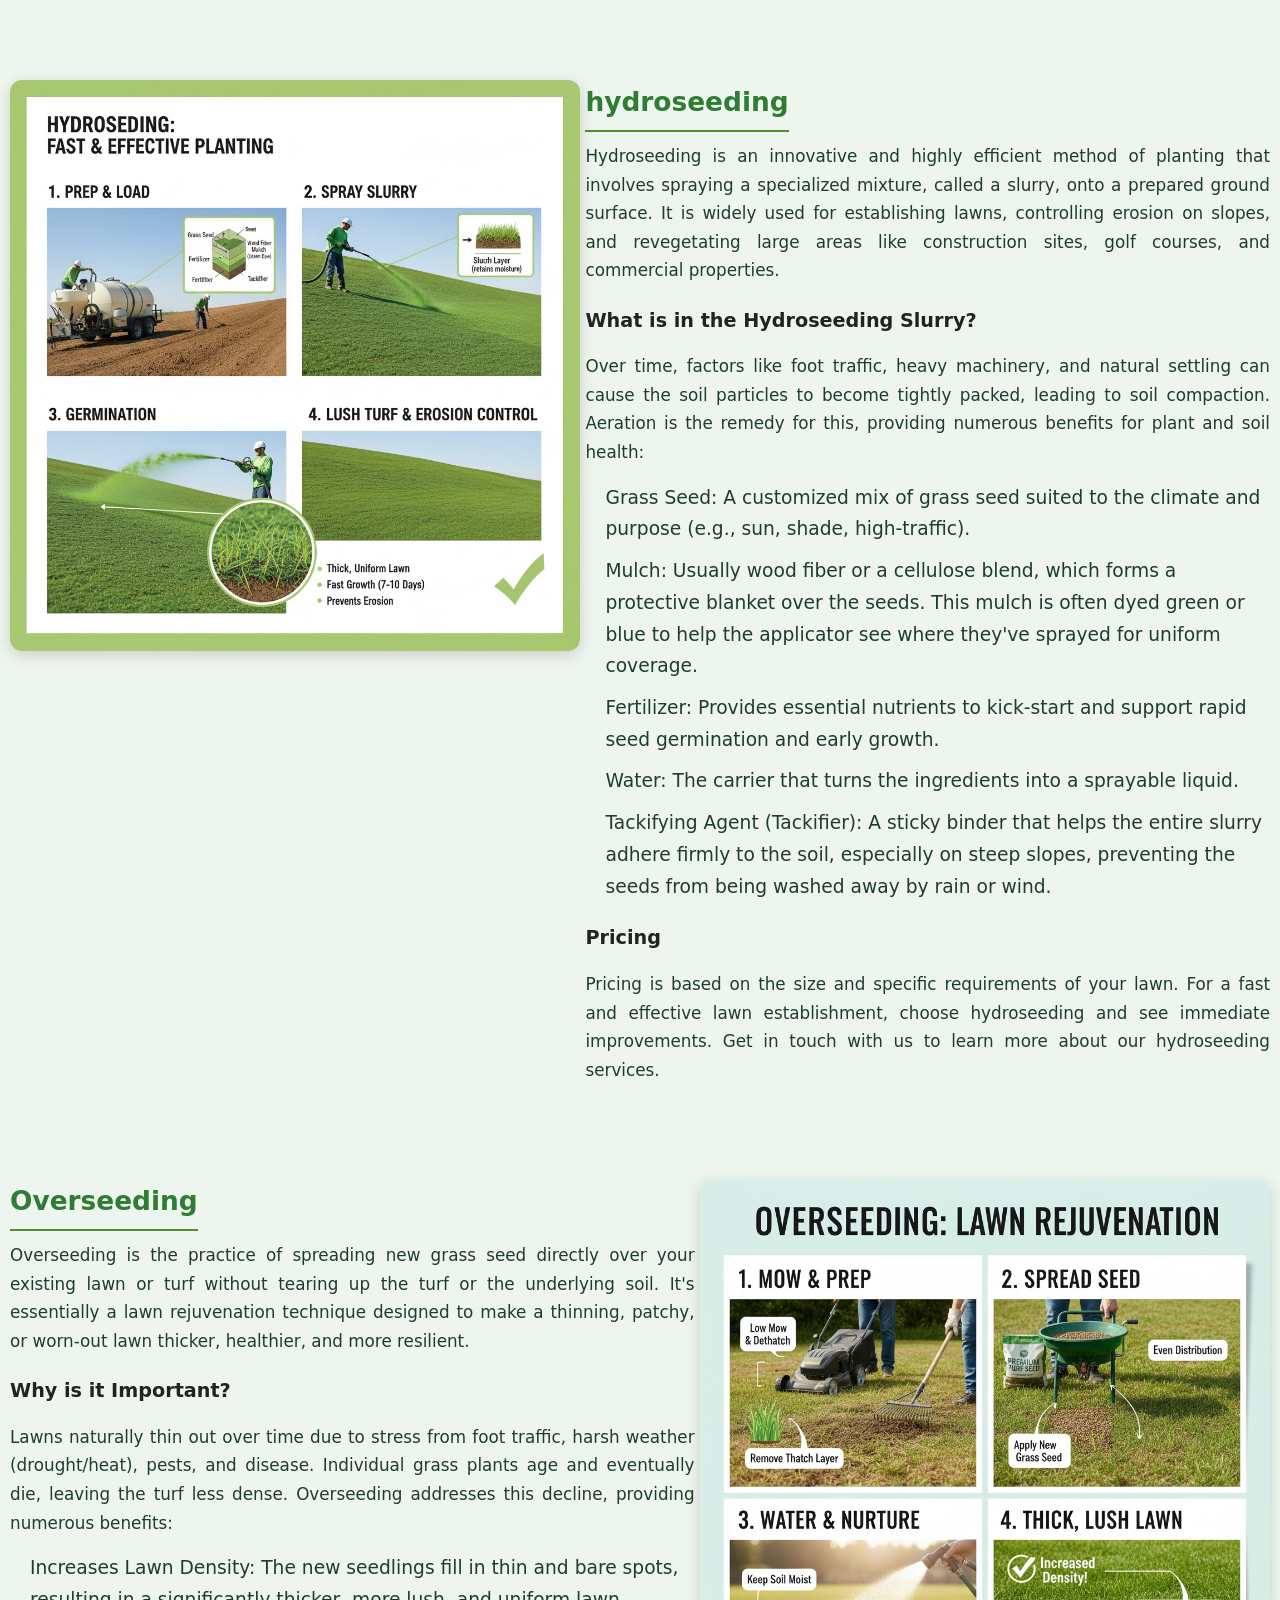
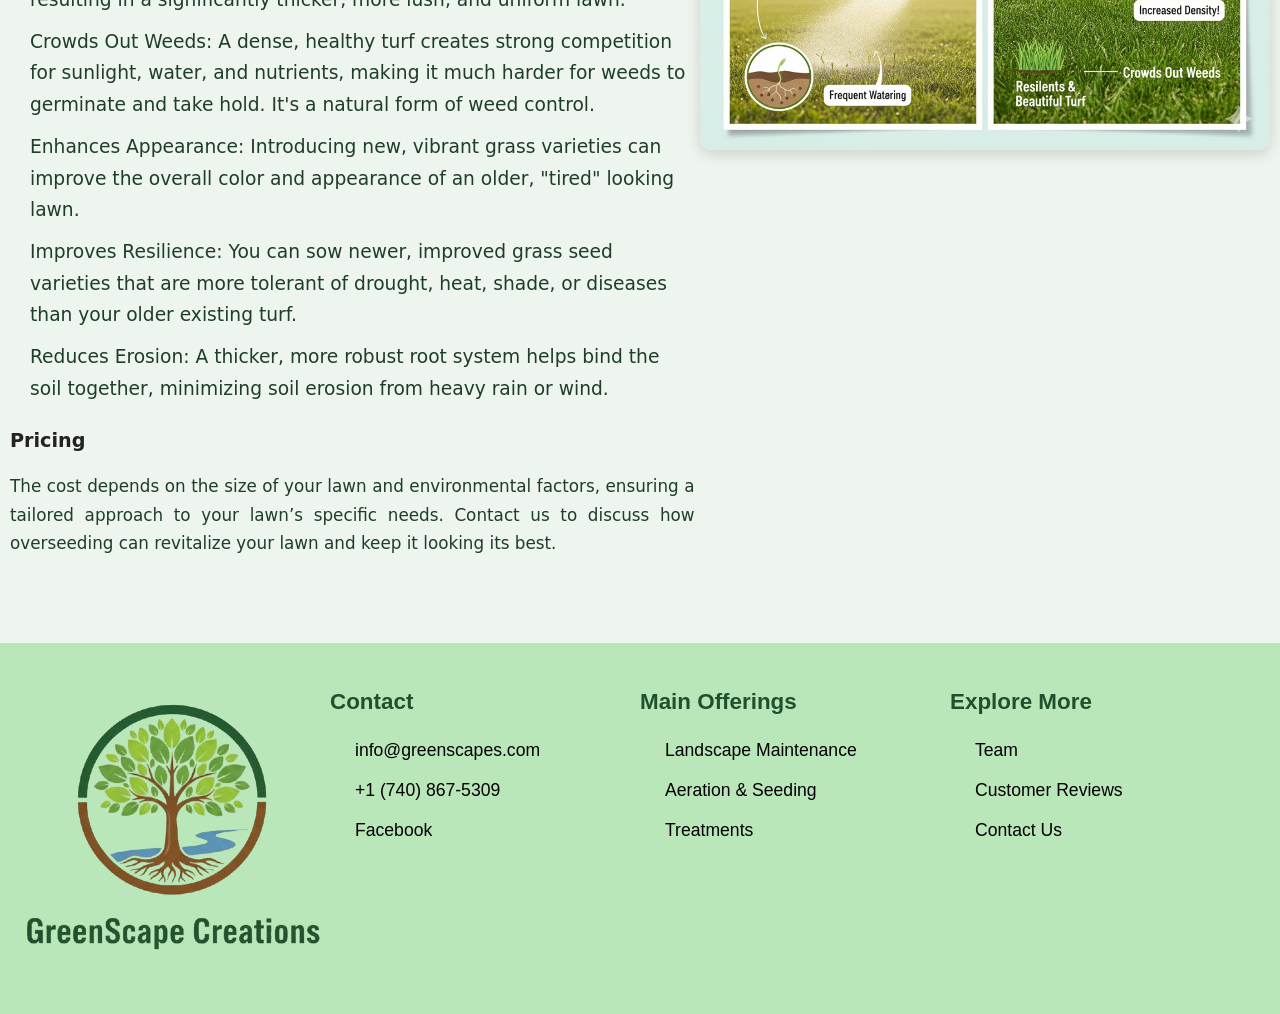
==== commit 19a9c506: "treatments" ====
--- a/aeration-seeding.html
+++ b/aeration-seeding.html
@@ -39,7 +39,7 @@
                 <li><a href="team.html">Our Team</a></li>
  
                 <li class="dropdown" id="javascript-dropdown">
-                    <a href="#javascript">Request A Quote </a>
+                    <a href="contact.html">Request A Quote </a>
                     <ul class="submenu">
                         
                     </ul>
@@ -211,7 +211,7 @@
        <div class="footer-column">
           <h4>Main Offerings</h4>
            <ul class="footer-links">
-           <li><i class="fa-solid fa-chevron-right"></i><a href="landscape-maintenance.html">Landscape Maintenance</a></li>
+           <li><i class="fa-solid fa-chevron-right"></i><a href="landscape_maintenance.html">Landscape Maintenance</a></li>
            <li><i class="fa-solid fa-chevron-right"></i><a href="aeration-seeding.html">Aeration & Seeding</a></li>
            <li><i class="fa-solid fa-chevron-right"></i><a href="treatments.html">Treatments</a></li>
       </ul>
@@ -222,7 +222,7 @@
             <ul class="footer-links">
                <li><i class="fa-solid fa-circle-info"></i><a href="team.html"> Team</a></li>
                <li><i class="fa-solid fa-lightbulb"></i><a href="review.html">Customer Reviews</a></li>
-              <li><i class="fa-solid fa-comment"></i> <a href="quote.html">Request a Quote</a></li>
+              <li><i class="fa-solid fa-comment"></i> <a href="contact.html">Contact Us</a></li>
             </ul>
           </div>
         </div>
